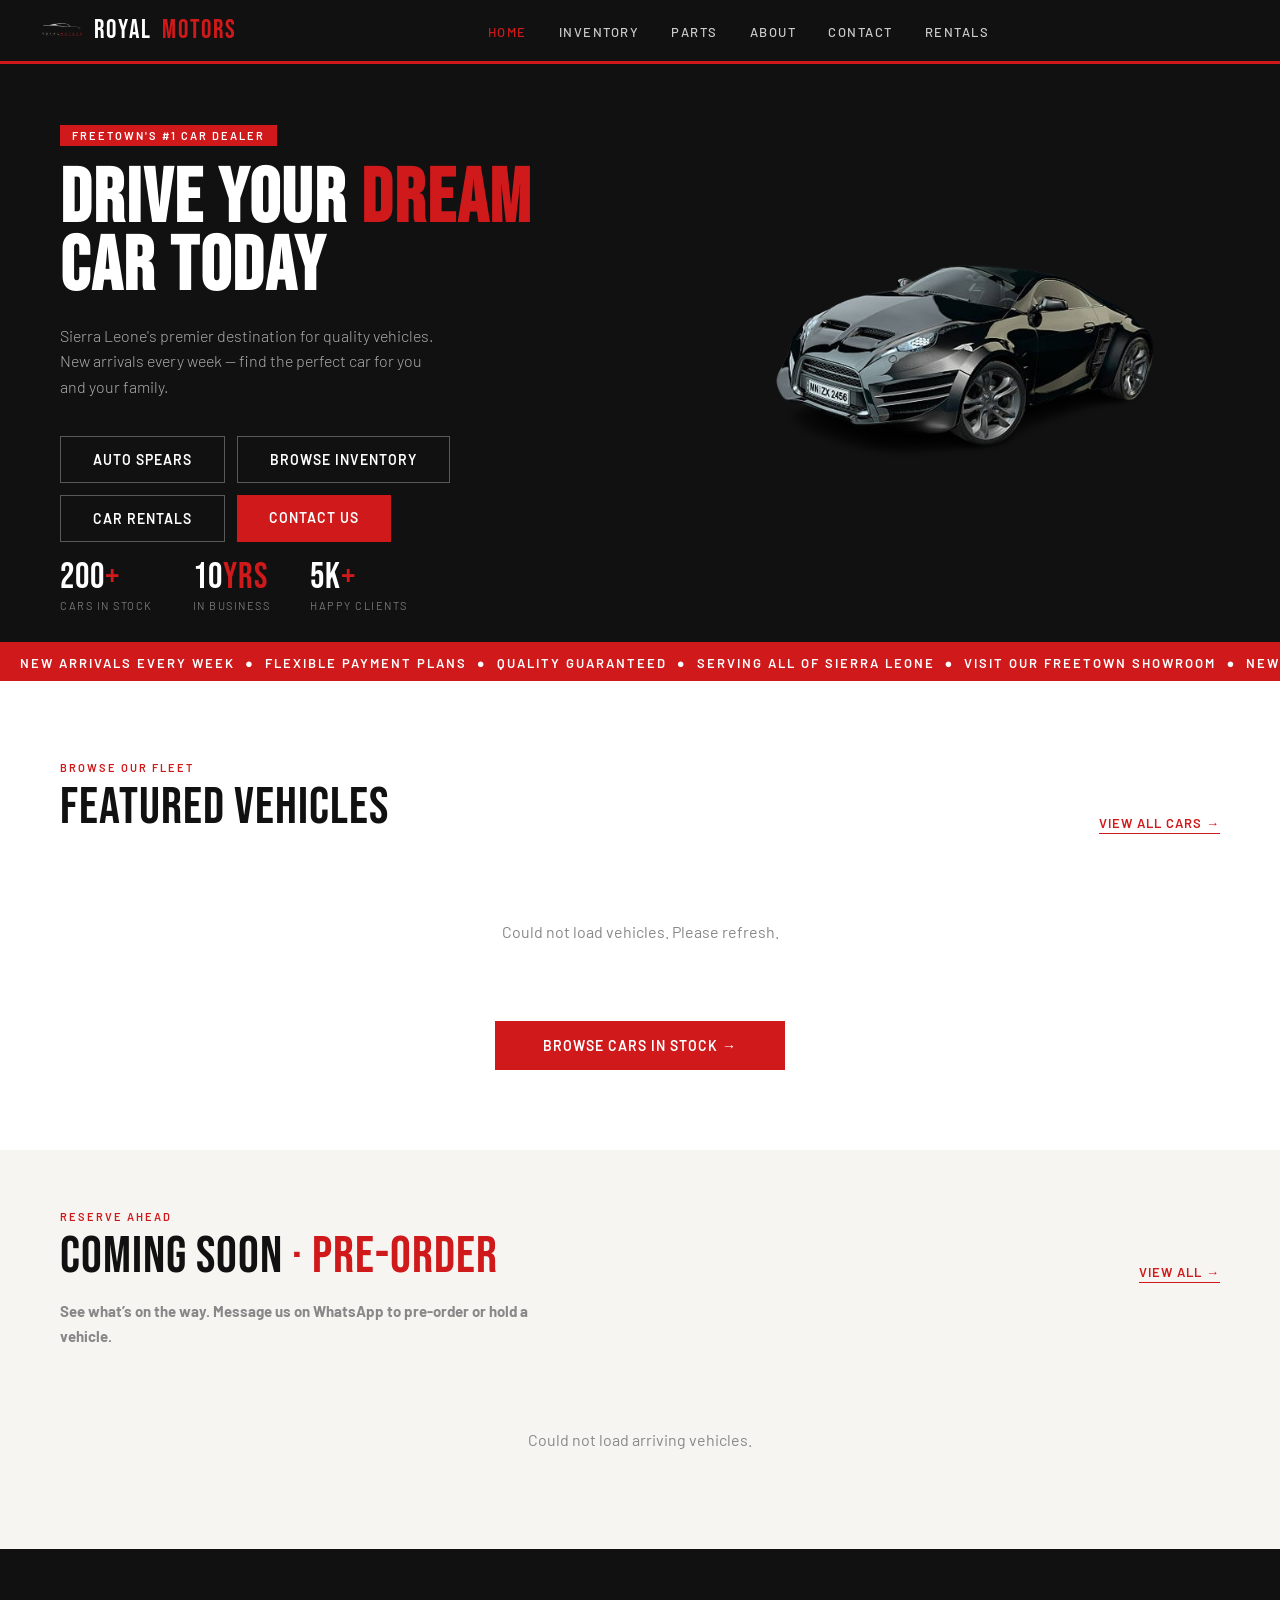
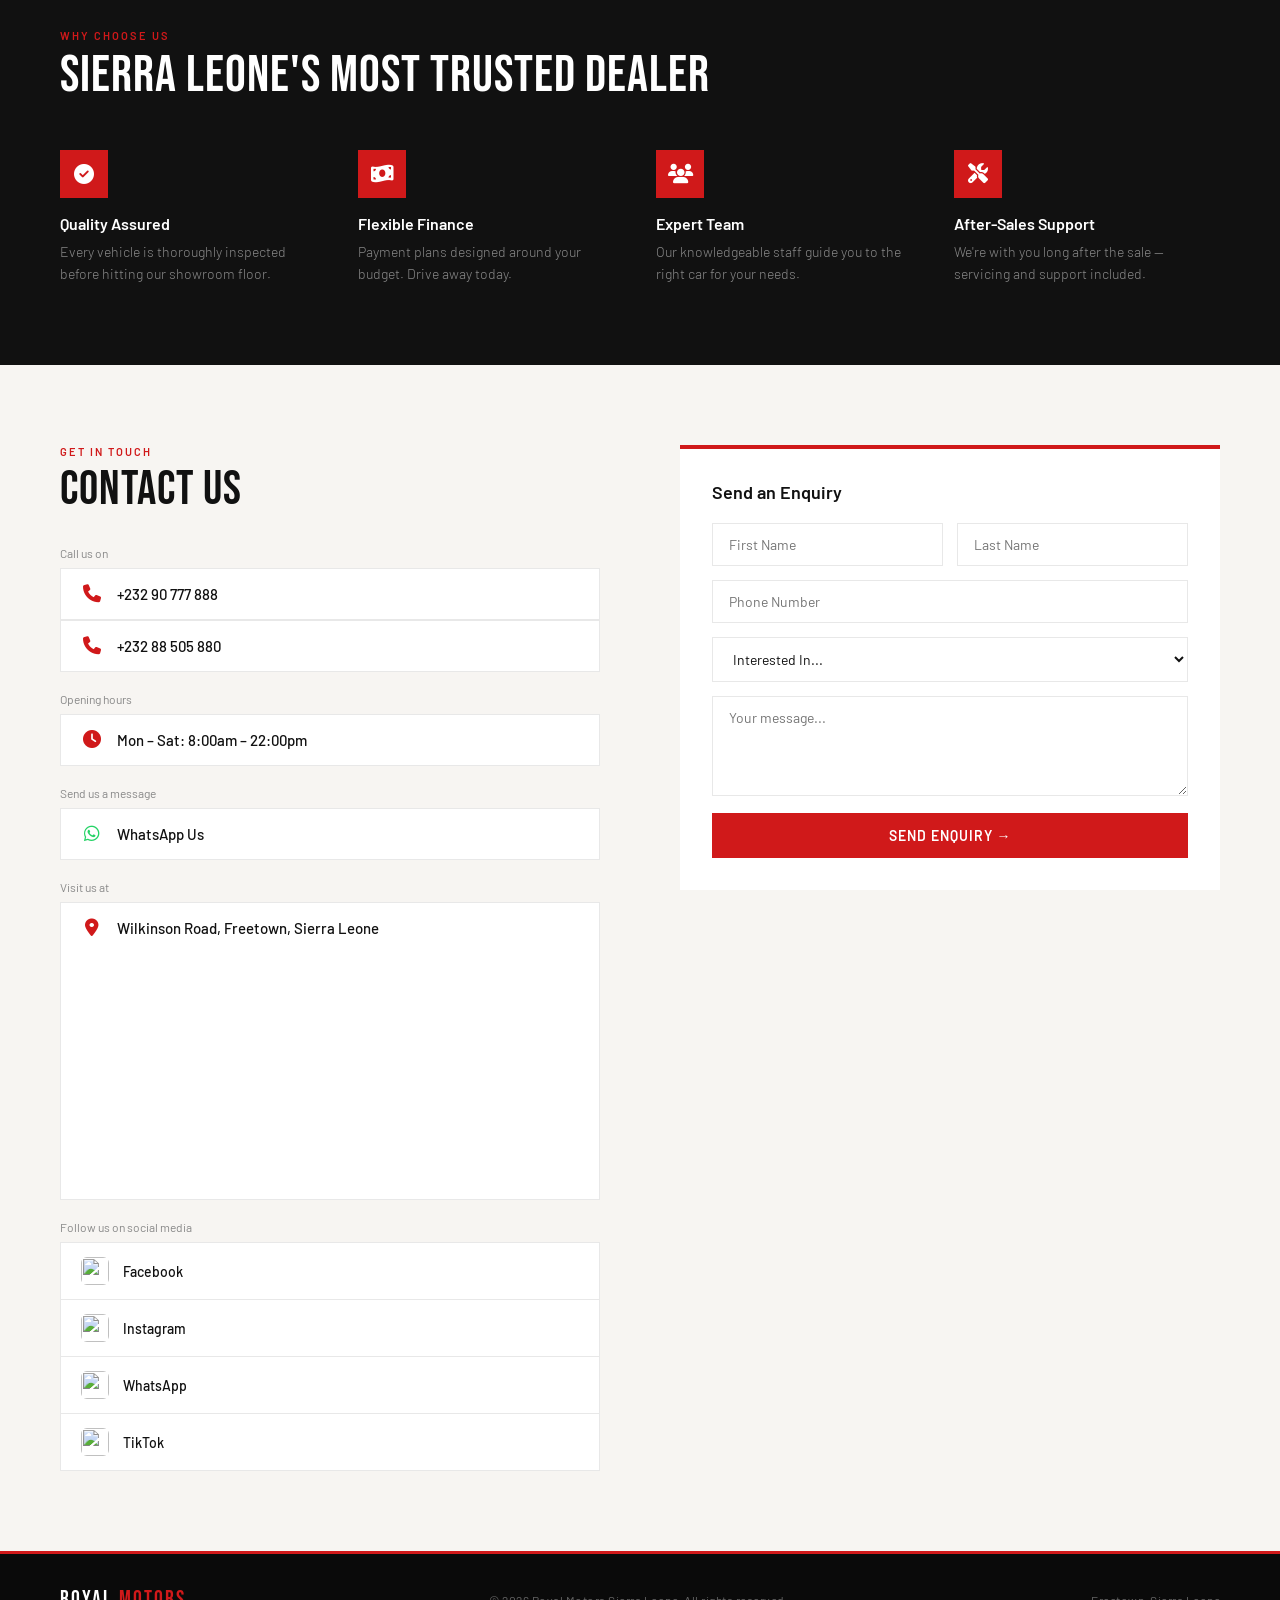
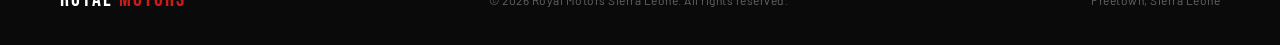
==== index.html @ 1f353759 "Add files via upload" ====
<!DOCTYPE html>
<html lang="en">
<head>
  <meta charset="UTF-8">
  <meta name="viewport" content="width=device-width, initial-scale=1.0">
  <title>Royal Motors Sierra Leone</title>
  <link rel="stylesheet" href="style.css?v=2">
  <link href="https://fonts.googleapis.com/css2?family=Bebas+Neue&family=Barlow:wght@300;400;500;600&display=swap" rel="stylesheet">
  <link rel="stylesheet" href="https://cdnjs.cloudflare.com/ajax/libs/font-awesome/6.5.0/css/all.min.css">
</head>
<body>

<!-- NAV -->
<nav>
  <a href="index.html" class="nav-logo-link">
    <div class="nav-logo">
      <img src="images/Logo-removebg-preview.png" alt="Royal Motors Logo" class="nav-logo-img">
      ROYAL <span>MOTORS</span>
    </div>
  </a>
  <ul class="nav-links">
    <li><a href="index.html" class="active">Home</a></li>
    <li><a href="inventory.html">Inventory</a></li>
    <li><a href="parts.html">Parts</a></li>
    <li><a href="about.html" >About</a></li>
    <li><a href="index.html#contact">Contact</a></li>
    <li><a href="rentals.html">Rentals</a></li>
  </ul>
  <div style="display:flex;align-items:center;gap:10px;">
    <a href="index.html" class="mobile-home-btn" title="Home">
      <i class="fa-solid fa-house"></i>
    </a>
    <div class="hamburger" onclick="toggleMenu()">
      <span></span><span></span><span></span>
    </div>
  </div>
</nav>

<!-- HERO -->
<section class="hero">
  <div class="hero-text">
    <div class="hero-badge">Freetown's #1 Car Dealer</div>
    <h1 class="hero-title">Drive Your <span>Dream</span> Car Today</h1>
    <p class="hero-sub">Sierra Leone's premier destination for quality vehicles. New arrivals every week — find the perfect car for you and your family.</p>
    <div class="hero-btns">
      <a href="parts.html" class="btn-outline">Auto Spears </a>
      <a href="inventory.html" class="btn-outline">Browse Inventory</a>
      <a href="rentals.html" class="btn-outline">Car Rentals</a>
      <a href="#contact" class="btn-primary">Contact Us</a>
    </div>
  </div>
  <div class="hero-visual">
    <img src="images/HEROPIC.png" alt="Car Brands" class="hero-brands-img">
  </div>
  <div class="hero-stats">
    <div class="stat">
      <div class="stat-num">200<span>+</span></div>
      <div class="stat-label">Cars in Stock</div>
    </div>
    <div class="stat">
      <div class="stat-num">10<span>yrs</span></div>
      <div class="stat-label">In Business</div>
    </div>
    <div class="stat">
      <div class="stat-num">5K<span>+</span></div>
      <div class="stat-label">Happy Clients</div>
    </div>
  </div>
</section>

<!-- TICKER -->
<div class="ticker">
  <div class="ticker-inner">
    &nbsp;&nbsp;&nbsp; NEW ARRIVALS EVERY WEEK &nbsp;●&nbsp; FLEXIBLE PAYMENT PLANS &nbsp;●&nbsp; QUALITY GUARANTEED &nbsp;●&nbsp; SERVING ALL OF SIERRA LEONE &nbsp;●&nbsp; VISIT OUR FREETOWN SHOWROOM &nbsp;●&nbsp;
    NEW ARRIVALS EVERY WEEK &nbsp;●&nbsp; FLEXIBLE PAYMENT PLANS &nbsp;●&nbsp; QUALITY GUARANTEED &nbsp;●&nbsp; SERVING ALL OF SIERRA LEONE &nbsp;●&nbsp; VISIT OUR FREETOWN SHOWROOM &nbsp;●&nbsp;
  </div>
</div>

<!-- FEATURED VEHICLES -->
<section class="section">
  <div class="section-header">
    <div>
      <div class="section-label">Browse Our Fleet</div>
      <div class="section-title">Featured Vehicles</div>
    </div>
    <a class="view-all" href="inventory.html">View All Cars →</a>
  </div>
  <div class="cars-grid index-cars-grid" id="featured-grid">
    <div style="grid-column:1/-1;text-align:center;padding:60px;color:var(--gray);">
      <i class="fa-solid fa-spinner" style="font-size:32px;color:var(--red);display:block;margin-bottom:12px;animation:spin 1s linear infinite;"></i>
      Loading featured vehicles...
    </div>
  </div>
  <div style="text-align:center;margin-top:40px;">
    <a href="inventory.html?availability=in-stock" class="btn-primary" style="text-decoration:none;padding:16px 48px;">Browse cars in stock →</a>
  </div>
</section>

<!--COMING SOON -->
<section class="section soon-section">
  <div class="section-header">
    <div>
      <div class="section-label">Reserve ahead</div>
      <div class="section-title">Coming Soon <span style="color:var(--red);">· Pre-order</span></div>
    </div>
    <a class="view-all" href="inventory.html?availability=coming-soon">View all →</a>
  </div>
  <p style="max-width:520px;color:var(--gray);font-size:15px;font-weight:300;line-height:1.7;margin:-32px 0 40px;"> <strong>See what’s on the way. Message us on WhatsApp to pre-order or hold a vehicle.</strong> </p>
  <div class="cars-grid index-cars-grid" id="coming-soon-grid">
    <div style="grid-column:1/-1;text-align:center;padding:40px;color:var(--gray);">
      <i class="fa-solid fa-spinner" style="font-size:28px;color:var(--red);display:block;margin-bottom:12px;animation:spin 1s linear infinite;"></i>
      Loading…
    </div>
  </div>
</section>

<!-- WHY US -->
<section class="why-section">
  <div class="section-label" style="color:var(--red);">Why Choose Us</div>
  <div class="section-title">Sierra Leone's Most Trusted Dealer</div>
  <div class="why-grid">
    <div class="why-card">
      <div class="why-icon"><i class="fa-solid fa-circle-check"></i></div>
      <div class="why-title">Quality Assured</div>
      <div class="why-text">Every vehicle is thoroughly inspected before hitting our showroom floor.</div>
    </div>
    <div class="why-card">
      <div class="why-icon"><i class="fa-solid fa-money-bill-wave"></i></div>
      <div class="why-title">Flexible Finance</div>
      <div class="why-text">Payment plans designed around your budget. Drive away today.</div>
    </div>
    <div class="why-card">
      <div class="why-icon"><i class="fa-solid fa-users"></i></div>
      <div class="why-title">Expert Team</div>
      <div class="why-text">Our knowledgeable staff guide you to the right car for your needs.</div>
    </div>
    <div class="why-card">
      <div class="why-icon"><i class="fa-solid fa-screwdriver-wrench"></i></div>
      <div class="why-title">After-Sales Support</div>
      <div class="why-text">We're with you long after the sale — servicing and support included.</div>
    </div>
  </div>
</section>

<!-- CONTACT -->
<section class="contact-section" id="contact">
  <div class="contact-info">
    <div class="section-label">Get In Touch</div>
    <div class="section-title contact-title">Contact Us</div>

    <p class="contact-group-label">Call us on</p>
    <a href="tel:+23290777888" class="contact-card">
      <i class="fa-solid fa-phone contact-card-icon"></i>
      <span>+232 90 777 888</span>
    </a>

        <a href="tel:+23288505880" class="contact-card">
      <i class="fa-solid fa-phone contact-card-icon"></i>
      <span>+232 88 505 880</span>
    </a>



    <p class="contact-group-label">Opening hours</p>
    <div class="contact-card">
      <i class="fa-solid fa-clock contact-card-icon"></i>
      <span>Mon – Sat: 8:00am – 22:00pm</span>
    </div>

    <p class="contact-group-label">Send us a message</p>
    <a href="https://wa.me/23290777888" target="_blank" class="contact-card">
      <i class="fa-brands fa-whatsapp contact-card-icon" style="color:#25D366;"></i>
      <span>WhatsApp Us</span>
    </a>

        <p class="contact-group-label">Visit us at</p>
    <div class="contact-card contact-card--map">
      <i class="fa-solid fa-location-dot contact-card-icon"></i>
      <span>Wilkinson Road, Freetown, Sierra Leone</span>
      <iframe class="contact-map-iframe" src="https://www.google.com/maps/embed?pb=!1m18!1m12!1m3!1d3946.1461215130803!2d-13.26849069040715!3d8.485169897231359!2m3!1f0!2f0!3f0!3m2!1i1024!2i768!4f13.1!3m3!1m2!1s0xf04c3e7a2999849%3A0x2638b428a4e7f5b7!2sRoyal%20motors!5e0!3m2!1sen!2ssl!4v1774705100555!5m2!1sen!2ssl" width="100%" height="220" style="border:0;" allowfullscreen="" loading="lazy" referrerpolicy="no-referrer-when-downgrade"></iframe>
    </div>


    <p class="contact-group-label">Follow us on social media</p>
    <div class="contact-social-card">
      <a href="#" class="social-row"><img src="https://cdn-icons-png.flaticon.com/512/733/733547.png" class="social-icon-img"><span>Facebook</span></a>
      <a href="https://www.instagram.com/royalmotors_sl?igsh=MTFvMXY3amh4ZDcxNA==" target="_blank" class="social-row"><img src="https://cdn-icons-png.flaticon.com/512/2111/2111463.png" class="social-icon-img"><span>Instagram</span></a>
      <a href="https://wa.me/23290777888" target="_blank" class="social-row"><img src="https://cdn-icons-png.flaticon.com/512/733/733585.png" class="social-icon-img"><span>WhatsApp</span></a>
      <a href="https://www.tiktok.com/@royalmotors_sl?_r=1&_t=ZS-954EL3dOnRt" target="_blank"  class="social-row"><img src="https://cdn-icons-png.flaticon.com/512/3046/3046121.png" class="social-icon-img"><span>TikTok</span></a>
    </div>
  </div>

  <div class="contact-form-wrap">
    <p class="form-title">Send an Enquiry</p>
    <div class="contact-form">
      <div class="form-row">
        <div class="form-field"><input type="text" placeholder="First Name"></div>
        <div class="form-field"><input type="text" placeholder="Last Name"></div>
      </div>
      <div class="form-field"><input type="tel" placeholder="Phone Number"></div>
      <div class="form-field">
        <select>
          <option value="">Interested In...</option>
          <option>New Car Purchase</option>
          <option>Pre-order / Coming Soon</option>
          <option>Car Rental</option>
          <option>Vehicle Parts</option>
          <option>Test Drive</option>
          <option>Other</option>
        </select>
      </div>
      <div class="form-field"><textarea placeholder="Your message..."></textarea></div>
      <button class="form-submit" onclick="sendToWhatsApp()">Send Enquiry →</button>
    </div>
  </div>
</section>

<!-- FOOTER -->
<footer>
  <div class="footer-logo">Royal <span>Motors</span></div>
  <div class="footer-text">© 2026 Royal Motors Sierra Leone. All rights reserved.</div>
  <div class="footer-location">Freetown, Sierra Leone</div>
</footer>


<!-- CAR DETAIL MODAL -->
<div id="carModal" class="modal-overlay" onclick="closeModal(event)">
  <div class="modal-box">
    <button class="modal-close" onclick="closeCarModal()">✕</button>
    <div class="modal-gallery">
      <button class="gallery-arrow gallery-prev" onclick="changePhoto(-1)">&#8249;</button>
      <img id="modal-main-img" src="" alt="Car" class="modal-main-photo">
      <button class="gallery-arrow gallery-next" onclick="changePhoto(1)">&#8250;</button>
    </div>
    <div class="modal-thumbnails" id="modal-thumbnails"></div>
    <div class="modal-content">
      <div class="modal-header">
        <div>
          <p id="modal-make" class="modal-make"></p>
          <h2 id="modal-model" class="modal-model"></h2>
        </div>
        <div class="modal-price-box">
          <p id="modal-price" class="modal-price"></p>
          <p class="modal-finance">Finance available</p>
        </div>
      </div>
      <div class="modal-specs-grid">
        <div class="modal-spec-item"><i class="fa-solid fa-calendar"></i><p id="modal-year"></p><span>Year</span></div>
        <div class="modal-spec-item"><i class="fa-solid fa-gauge"></i><p id="modal-mileage"></p><span>Mileage</span></div>
        <div class="modal-spec-item"><i class="fa-solid fa-gas-pump"></i><p id="modal-fuel"></p><span>Fuel</span></div>
        <div class="modal-spec-item"><i class="fa-solid fa-gears"></i><p id="modal-trans"></p><span>Transmission</span></div>
        <div class="modal-spec-item"><i class="fa-solid fa-palette"></i><p id="modal-color"></p><span>Color</span></div>
        <div class="modal-spec-item"><i class="fa-solid fa-car-side"></i><p id="modal-engine"></p><span>Engine</span></div>
        <div class="modal-spec-item"><i class="fa-solid fa-user-group"></i><p id="modal-seats"></p><span>Seats</span></div>
      </div>
      <p id="modal-description" class="modal-description"></p>
      <button class="modal-whatsapp" id="modal-wa-btn">
        <i class="fa-brands fa-whatsapp"></i> Enquire on WhatsApp
      </button>
    </div>
  </div>
</div>

<!-- JAVASCRIPT -->
<script>
const SCRIPT_URL = 'https://script.google.com/macros/s/AKfycbx6PdmM_RvqVVq0s2zYsSi6o3cKHXA8ggdvWbK5XQteNc4xblr6bxHiS_GnMhLK2bqfqQ/exec';  let currentPhotos = [];
  let currentPhotoIndex = 0;

  function escapeHtml(str) {
    return String(str ?? '')
      .replace(/&/g, '&amp;')
      .replace(/</g, '&lt;')
      .replace(/>/g, '&gt;')
      .replace(/"/g, '&quot;');
  }

  function transmissionLabel(trans) {
    const t = String(trans ?? '').trim();
    if (!t) return '';
    const lower = t.toLowerCase();
    if (lower === 'auto' || lower === 'automatic') return 'Automatic';
    if (lower === 'manual') return 'Manual';
    return t;
  }

  function looksLikeHttp(str) {
    return /^https?:\/\//i.test(String(str ?? '').trim());
  }

  function splitPhotoUrls(raw) {
    return String(raw ?? '')
      .split(/[,;\n\r]+/)
      .map(function(p) { return p.trim(); })
      .filter(function(p) { return p; });
  }

  function carTransmissionFromData(car) {
    const candidates = [car.Trans, car.Transmission, car.transmission];
    for (let i = 0; i < candidates.length; i++) {
      const c = candidates[i];
      if (c == null || String(c).trim() === '') continue;
      const s = String(c).trim();
      if (looksLikeHttp(s)) continue;
      return transmissionLabel(s);
    }
    return '';
  }

  function carBadgeFromData(car) {
    const b = car.Badge != null ? String(car.Badge).trim() : '';
    if (!b || looksLikeHttp(b)) return '';
    return b;
  }

  function cleanDescriptionText(text) {
    return String(text ?? '').replace(/https?:\/\/\S+/gi, '').replace(/\s{2,}/g, ' ').trim();
  }

  function carIsComingSoon(car) {
    return /coming/i.test(String(car.Status || 'In Stock').trim());
  }

  function carAvailPillHtml(car) {
    if (carIsComingSoon(car)) {
      return '<div class="car-avail car-avail--soon">Coming soon</div>';
    }
    return '<div class="car-avail car-avail--stock">In stock</div>';
  }

  /* --- LOAD FEATURED CARS (in stock only) --- */
  async function loadFeatured() {
    try {
      const res = await fetch(SCRIPT_URL);
      const cars = await res.json();
      const list = Array.isArray(cars) ? cars.filter(c => c.Make) : [];
      const inStock = list.filter(c => !carIsComingSoon(c));
      const featured = inStock.slice(0, 3);
      const grid = document.getElementById('featured-grid');
      grid.innerHTML = '';

      if (featured.length === 0) {
        grid.innerHTML = '<div style="grid-column:1/-1;text-align:center;padding:60px;color:var(--gray);">No vehicles in stock to feature yet. Check “Arriving soon” below or the full inventory.</div>';
        return;
      }

      featured.forEach(car => {
        const photosRaw = ((car.Photos != null && car.Photos !== '') ? car.Photos : (car.Photo || '')).toString().trim();
        const photos    = photosRaw ? splitPhotoUrls(photosRaw) : [];
        const mainPhoto = photos[0] || '';
        const badgeRaw  = carBadgeFromData(car);
        const badgeText = badgeRaw ? escapeHtml(badgeRaw) : '';

        const card = document.createElement('div');
        card.className = 'car-card';
        const year = escapeHtml(car.Year || '—');
        const mileage = escapeHtml(car.Mileage || '');
        const fuel = escapeHtml(car.Fuel || '');

        card.innerHTML = `
          <div class="car-img">
            ${badgeText ? `<div class="car-tag">${badgeText}</div>` : ''}
            ${carAvailPillHtml(car)}
            ${mainPhoto ? `<img src="${escapeHtml(mainPhoto)}" alt="${escapeHtml(`${car.Make || ''} ${car.Model || ''}`)}" class="car-photo">` : ''}
          </div>
          <div class="car-info">
            <div class="car-make">${escapeHtml(car.Make || '')}</div>
            <div class="car-model">${escapeHtml(car.Model || '')}</div>
            <div class="car-specs">
              <span class="car-spec"><strong>${year}</strong> Year</span>
              ${mileage ? `<span class="car-spec">${mileage}</span>` : ''}
              ${fuel ? `<span class="car-spec">${fuel}</span>` : ''}
            </div>
            <div class="car-bottom">
              <div class="car-price">${escapeHtml(car.Price || '—')}</div>
              <button type="button" class="car-btn enquire-btn">Enquire</button>
            </div>
          </div>`;

        card.addEventListener('click', function() {
          openCarModal(
            car.Make || '', car.Model || '', car.Price || '',
            photos,
            car.Year || '', car.Mileage || '', car.Fuel || '', carTransmissionFromData(car) || '',
            car.Color || '', car.Engine || '', car.Seats || '',
            car.Description || '', false
          );
        });

        card.querySelector('.enquire-btn').addEventListener('click', function(e) {
          e.stopPropagation();
          enquireCar(`${car.Make} ${car.Model}`, car.Price);
        });

        grid.appendChild(card);
      });

    } catch(err) {
      document.getElementById('featured-grid').innerHTML = '<div style="grid-column:1/-1;text-align:center;padding:40px;color:var(--gray);">Could not load vehicles. Please refresh.</div>';
    }
  }

  async function loadComingSoonSection() {
    const grid = document.getElementById('coming-soon-grid');
    if (!grid) return;
    try {
      const res = await fetch(SCRIPT_URL);
      const cars = await res.json();
      const list = Array.isArray(cars) ? cars.filter(c => c.Make && carIsComingSoon(c)) : [];
      grid.innerHTML = '';
      if (list.length === 0) {
        grid.innerHTML = '<div style="grid-column:1/-1;text-align:center;padding:48px;color:var(--gray);">No “coming soon” vehicles listed yet. Ask us on WhatsApp what’s arriving next.</div>';
        return;
      }
      list.slice(0, 6).forEach(car => {
        const photosRaw = ((car.Photos != null && car.Photos !== '') ? car.Photos : (car.Photo || '')).toString().trim();
        const photos = photosRaw ? splitPhotoUrls(photosRaw) : [];
        const mainPhoto = photos[0] || '';
        const badgeRaw = carBadgeFromData(car);
        const badgeText = badgeRaw ? escapeHtml(badgeRaw) : '';
        const year = escapeHtml(car.Year || '—');
        const mileage = escapeHtml(car.Mileage || '');
        const fuel = escapeHtml(car.Fuel || '');
        const card = document.createElement('div');
        card.className = 'car-card';
        card.innerHTML = `
          <div class="car-img">
            ${badgeText ? `<div class="car-tag">${badgeText}</div>` : ''}
            ${carAvailPillHtml(car)}
            ${mainPhoto ? `<img src="${escapeHtml(mainPhoto)}" alt="${escapeHtml(`${car.Make || ''} ${car.Model || ''}`)}" class="car-photo">` : ''}
          </div>
          <div class="car-info">
            <div class="car-make">${escapeHtml(car.Make || '')}</div>
            <div class="car-model">${escapeHtml(car.Model || '')}</div>
            <div class="car-specs">
              <span class="car-spec"><strong>${year}</strong> Year</span>
              ${mileage ? `<span class="car-spec">${mileage}</span>` : ''}
              ${fuel ? `<span class="car-spec">${fuel}</span>` : ''}
            </div>
            <div class="car-bottom">
              <div class="car-price">${escapeHtml(car.Price || '—')}</div>
              <button type="button" class="car-btn enquire-btn">Pre-order</button>
            </div>
          </div>`;
        card.addEventListener('click', function() {
          openCarModal(
            car.Make || '', car.Model || '', car.Price || '', photos,
            car.Year || '', car.Mileage || '', car.Fuel || '', carTransmissionFromData(car) || '',
            car.Color || '', car.Engine || '', car.Seats || '',
            car.Description || '', true
          );
        });
        card.querySelector('.enquire-btn').addEventListener('click', function(e) {
          e.stopPropagation();
          const t = `Hello Royal Motors!%0A%0AI want to *pre-order* the *${car.Make} ${car.Model}* (${car.Price}).%0A%0APlease confirm availability!`;
          window.open(`https://wa.me/23276784937?text=${t}`, '_blank');
        });
        grid.appendChild(card);
      });
    } catch (e) {
      grid.innerHTML = '<div style="grid-column:1/-1;text-align:center;padding:40px;color:var(--gray);">Could not load arriving vehicles.</div>';
    }
  }

  /* --- CONTACT FORM → WHATSAPP --- */
  function sendToWhatsApp() {
    const firstName = document.querySelector('input[placeholder="First Name"]').value;
    const lastName  = document.querySelector('input[placeholder="Last Name"]').value;
    const phone     = document.querySelector('input[placeholder="Phone Number"]').value;
    const interest  = document.querySelector('select').value;
    const message   = document.querySelector('textarea').value;
    if (!firstName || !phone) { alert('Please fill in your name and phone number!'); return; }
    const text = `Hello Royal Motors!%0A%0AName: ${firstName} ${lastName}%0APhone: ${phone}%0AInterested In: ${interest}%0AMessage: ${message}`;
    window.open(`https://wa.me/23276784937?text=${text}`, '_blank');
  }

  /* --- CAR ENQUIRE → WHATSAPP --- */
  function enquireCar(name, price) {
    const text = `Hello Royal Motors!%0A%0AI am interested in the *${name}* priced at *${price}*%0A%0APlease send me more information!`;
    window.open(`https://wa.me/23276784937?text=${text}`, '_blank');
  }

  /* --- MODAL --- */
  function openCarModal(make, model, price, photos, year, mileage, fuel, trans, color, engine, seats, description, isPreorder) {
    const preorder = !!isPreorder;
    document.getElementById('modal-make').textContent        = make;
    document.getElementById('modal-model').textContent       = model;
    document.getElementById('modal-price').textContent       = price;
    document.getElementById('modal-year').textContent        = year;
    document.getElementById('modal-mileage').textContent     = mileage;
    document.getElementById('modal-fuel').textContent        = fuel;
    document.getElementById('modal-trans').textContent       = trans || '—';
    document.getElementById('modal-color').textContent       = color;
    document.getElementById('modal-engine').textContent      = engine;
    document.getElementById('modal-seats').textContent       = seats;
    document.getElementById('modal-description').textContent = cleanDescriptionText(description);
    const fin = document.querySelector('#carModal .modal-finance');
    if (fin) fin.textContent = preorder ? 'Arriving soon · Pre-order' : 'Finance available';
    currentPhotos = Array.isArray(photos) ? photos.filter(p => p) : [photos];
    currentPhotoIndex = 0;
    updateMainPhoto();
    const thumbs = document.getElementById('modal-thumbnails');
    thumbs.innerHTML = '';
    if (currentPhotos.length > 1) {
      currentPhotos.forEach((src, i) => {
        const img = document.createElement('img');
        img.src = src;
        if (i === 0) img.classList.add('active');
        img.onclick = () => { currentPhotoIndex = i; updateMainPhoto(); };
        thumbs.appendChild(img);
      });
    }
    const waBtn = document.getElementById('modal-wa-btn');
    waBtn.innerHTML = preorder
      ? '<i class="fa-brands fa-whatsapp"></i> Pre-order on WhatsApp'
      : '<i class="fa-brands fa-whatsapp"></i> Enquire on WhatsApp';
    waBtn.onclick = function() {
      const text = preorder
        ? `Hello Royal Motors!%0A%0AI want to *pre-order* the *${make} ${model}* (${price}).%0A%0APlease confirm availability!`
        : `Hello Royal Motors!%0A%0AI am interested in the *${make} ${model}* priced at *${price}*%0A%0APlease send me more information!`;
      window.open(`https://wa.me/23276784937?text=${text}`, '_blank');
    };
    document.getElementById('carModal').classList.add('active');
    document.body.style.overflow = 'hidden';
  }

  function updateMainPhoto() {
    document.getElementById('modal-main-img').src = currentPhotos[currentPhotoIndex] || '';
    document.querySelectorAll('.modal-thumbnails img').forEach((img, i) => img.classList.toggle('active', i === currentPhotoIndex));
  }

  function changePhoto(dir) {
    currentPhotoIndex = (currentPhotoIndex + dir + currentPhotos.length) % currentPhotos.length;
    updateMainPhoto();
  }

  function closeCarModal() {
    document.getElementById('carModal').classList.remove('active');
    document.body.style.overflow = 'auto';
  }

  function closeModal(e) {
    if (e.target === document.getElementById('carModal')) closeCarModal();
  }

  function toggleMenu() {
    document.querySelector('.nav-links').classList.toggle('open');
  }

  /* --- INIT --- */
  loadFeatured();
  loadComingSoonSection();
</script>

</body>
</html>
---- style.css ----
/* ============================================
   ROYAL MOTORS SIERRA LEONE — style.css
   ============================================ */

*, *::before, *::after { box-sizing: border-box; margin: 0; padding: 0; }

:root {
  --red: #D0191A;
  --red-dark: #A01215;
  --black: #111111;
  --white: #FFFFFF;
  --off-white: #F7F5F2;
  --gray: #888;
  --light-gray: #E8E8E8;
  --font-display: 'Bebas Neue', sans-serif;
  --font-body: 'Barlow', sans-serif;
}

html {
  -webkit-text-size-adjust: 100%;
  text-size-adjust: 100%;
  overflow-x: hidden;
}
body { font-family: var(--font-body); background: var(--white); color: var(--black); overflow-x: hidden; min-width: 0; }
img, video, canvas, svg { max-width: 100%; height: auto; }

/* ===================== NAV ===================== */
nav {
  position: sticky; top: 0; z-index: 100;
  background: var(--black);
  display: flex; align-items: center; justify-content: space-between;
  padding: 0 40px; min-height: 64px;
  border-bottom: 3px solid var(--red);
  isolation: isolate;
}
.nav-logo-link { text-decoration: none; min-width: 0; flex-shrink: 1; }
.nav-logo { font-family: var(--font-display); font-size: 26px; letter-spacing: 2px; color: var(--white); display: flex; align-items: center; gap: 10px; min-width: 0; }
.nav-logo span { color: var(--red); }
.nav-logo-img { height: auto; max-height: 44px; width: auto; display: block; flex-shrink: 0; object-fit: contain; }
.nav-links { display: flex; gap: 32px; list-style: none; }
.nav-links a { color: #ccc; text-decoration: none; font-size: 13px; font-weight: 500; letter-spacing: 1.5px; text-transform: uppercase; transition: color .2s; }
.nav-links a:hover { color: var(--red); }
.nav-links a.active { color: var(--red); }
.nav-cta { background: var(--red); color: var(--white); border: none; padding: 10px 22px; font-family: var(--font-body); font-size: 13px; font-weight: 600; letter-spacing: 1px; text-transform: uppercase; cursor: pointer; transition: background .2s; }
.nav-cta:hover { background: var(--red-dark); }
.hamburger { display: none; flex-direction: column; gap: 5px; cursor: pointer; align-items: center; justify-content: center; min-width: 44px; min-height: 44px; }
.hamburger span { width: 25px; height: 2px; background: var(--white); display: block; transition: all .3s; }
.mobile-home-btn { display: none; color: var(--white); font-size: 18px; text-decoration: none; transition: color .2s; align-items: center; justify-content: center; }

/* ===================== HERO ===================== */
.hero { background: var(--black); min-height: 520px; display: grid; grid-template-columns: 1fr 1fr; align-items: center; position: relative; overflow: hidden; min-width: 0; }
.hero-text { padding: 60px 40px 100px 60px; }
.hero-badge { display: inline-block; background: var(--red); color: var(--white); font-size: 11px; font-weight: 600; letter-spacing: 2px; text-transform: uppercase; padding: 4px 12px; margin-bottom: 20px; }
.hero-title { font-family: var(--font-display); font-size: 76px; line-height: 0.9; color: var(--white); letter-spacing: 2px; margin-bottom: 20px; }
.hero-title span { color: var(--red); }
.hero-sub { color: #aaa; font-size: 16px; font-weight: 300; line-height: 1.6; max-width: 380px; margin-bottom: 36px; }
.hero-btns { display: flex; gap: 12px; flex-wrap: wrap; }
.btn-primary { background: var(--red); color: var(--white); border: none; padding: 14px 32px; font-family: var(--font-body); font-size: 14px; font-weight: 600; letter-spacing: 1px; text-transform: uppercase; cursor: pointer; transition: background .2s; display: inline-block; text-decoration: none; }
.btn-primary:hover { background: var(--red-dark); }
.btn-outline { background: transparent; color: var(--white); border: 1.5px solid rgba(255,255,255,0.3); padding: 14px 32px; font-family: var(--font-body); font-size: 14px; font-weight: 600; letter-spacing: 1px; text-transform: uppercase; cursor: pointer; transition: all .2s; display: inline-block; text-decoration: none; }
.btn-outline:hover { border-color: var(--red); color: var(--red); }
.hero-visual { display: flex; align-items: center; justify-content: center; padding: 40px; }
.hero-brands-img { width: 100%; max-width: 480px; }
.hero-stats { position: absolute; bottom: 30px; left: 60px; display: flex; gap: 40px; flex-wrap: wrap; max-width: calc(100% - 120px); }
.stat-num { font-family: var(--font-display); font-size: 36px; color: var(--white); letter-spacing: 1px; }
.stat-num span { color: var(--red); }
.stat-label { font-size: 11px; color: #777; letter-spacing: 1.5px; text-transform: uppercase; }

/* ===================== TICKER ===================== */
.ticker { background: var(--red); color: var(--white); padding: 10px 0; overflow: hidden; white-space: nowrap; }
.ticker-inner { display: inline-block; animation: ticker 20s linear infinite; font-size: 13px; font-weight: 600; letter-spacing: 2px; text-transform: uppercase; }
@keyframes ticker { 0% { transform: translateX(0); } 100% { transform: translateX(-50%); } }
@keyframes spin { to { transform: rotate(360deg); } }

/* ===================== SECTIONS ===================== */
.section { padding: 80px 60px; }
.section-header { display: flex; align-items: flex-end; justify-content: space-between; margin-bottom: 48px; }
.section-label { font-size: 11px; font-weight: 600; letter-spacing: 2px; text-transform: uppercase; color: var(--red); margin-bottom: 8px; }
.section-title { font-family: var(--font-display); font-size: 52px; line-height: 1; letter-spacing: 1px; }
.view-all { font-size: 13px; font-weight: 600; letter-spacing: 1px; text-transform: uppercase; color: var(--red); text-decoration: none; border-bottom: 1.5px solid var(--red); padding-bottom: 2px; }

/* ===================== CAR CARDS ===================== */
.cars-grid { display: grid; grid-template-columns: repeat(3, 1fr); gap: 24px; min-width: 0; }
.car-card { background: var(--off-white); overflow: hidden; transition: transform .2s, box-shadow .2s; cursor: pointer; }
.car-card:hover { transform: translateY(-4px); box-shadow: 0 16px 40px rgba(0,0,0,0.12); }
.car-img { height: 200px; display: flex; align-items: center; justify-content: center; position: relative; overflow: hidden; background: var(--light-gray); }
.car-photo { width: 100%; height: 100%; object-fit: cover; display: block; }
.car-tag { position: absolute; top: 12px; left: 12px; background: var(--red); color: var(--white); font-size: 10px; font-weight: 600; letter-spacing: 1.5px; text-transform: uppercase; padding: 3px 8px; z-index: 1; }
.car-avail { position: absolute; bottom: 10px; right: 10px; font-size: 9px; font-weight: 700; letter-spacing: 1.2px; text-transform: uppercase; padding: 4px 9px; z-index: 1; }
.car-avail--stock { background: rgba(20, 126, 6, 0.95); color: var(--whiteS); border: 1px solid var(--light-gray); }
.car-avail--soon { background: var(--red); color: var(--white); border: 1px solid rgba(255,255,255,0.2); }
.car-info { padding: 20px; }
.car-make { font-size: 11px; color: var(--gray); letter-spacing: 1px; text-transform: uppercase; margin-bottom: 4px; }
.car-model { font-size: 18px; font-weight: 600; margin-bottom: 12px; }
.car-specs { display: flex; gap: 12px; margin-bottom: 16px; flex-wrap: wrap; align-items: center; }
.car-spec { font-size: 12px; color: var(--gray); }
.car-spec strong { color: var(--black); font-weight: 500; }
.car-bottom { display: flex; align-items: center; justify-content: space-between; border-top: 1px solid var(--light-gray); padding-top: 14px; }
.car-price { font-family: var(--font-display); font-size: 26px; letter-spacing: 1px; color: var(--red); }
.car-btn { background: var(--black); color: var(--white); border: none; padding: 8px 16px; font-size: 11px; font-weight: 600; letter-spacing: 1px; text-transform: uppercase; cursor: pointer; transition: background .2s; }
.car-btn:hover { background: var(--red); }

/* ===================== WHY US ===================== */
.why-section { background: var(--black); padding: 80px 60px; }
.why-grid { display: grid; grid-template-columns: repeat(4, 1fr); gap: 32px; margin-top: 48px; }
.why-card { text-align: left; }
.why-icon { width: 48px; height: 48px; background: var(--red); display: flex; align-items: center; justify-content: center; margin-bottom: 16px; font-size: 20px; color: var(--white); }
.why-title { font-size: 16px; font-weight: 600; color: var(--white); margin-bottom: 8px; }
.why-text { font-size: 14px; color: #888; line-height: 1.6; font-weight: 300; }

/* ===================== CONTACT ===================== */
.contact-section { background: var(--off-white); padding: 80px 60px; display: grid; grid-template-columns: 1fr 1fr; gap: 80px; align-items: start; min-width: 0; }
.contact-group-label { font-size: 12px; color: var(--gray); font-weight: 400; margin-bottom: 8px; margin-top: 20px; }
.contact-group-label:first-of-type { margin-top: 0; }
.contact-card { display: flex; align-items: center; gap: 14px; flex-wrap: wrap; min-width: 0; background: var(--white); padding: 16px 20px; margin-bottom: 0; text-decoration: none; color: var(--black); font-size: 15px; font-weight: 500; transition: background .2s; border: 1px solid var(--light-gray); }
.contact-card:has(iframe),
.contact-card--map { align-items: flex-start; }
.contact-card iframe.contact-map-iframe,
.contact-card iframe {
  flex: 1 1 100%;
  width: 100% !important;
  max-width: 100%;
  height: 220px;
  border: 0;
  margin-top: 12px;
  display: block;
  border-radius: 4px;
}
.contact-title {
  font-size: 48px;
  font-family: var(--font-display);
  letter-spacing: 1px;
  margin-bottom: 32px;
}
.why-section .section-title { color: #fff; }
.soon-section {
  background: var(--off-white);
  padding-top: 60px;
  padding-bottom: 60px;
}
.contact-card:hover { background: #f0f0f0; }
.contact-card-icon { font-size: 18px; color: var(--red); width: 22px; text-align: center; flex-shrink: 0; }
.contact-social-card { background: var(--white); border: 1px solid var(--light-gray); overflow: hidden; }
.social-row { display: flex; align-items: center; gap: 14px; padding: 14px 20px; text-decoration: none; color: var(--black); font-size: 14px; font-weight: 500; border-bottom: 1px solid var(--light-gray); transition: background .2s; }
.social-row:last-child { border-bottom: none; }
.social-row:hover { background: #f0f0f0; }
.social-icon-img { width: 28px; height: 28px; object-fit: contain; border-radius: 6px; flex-shrink: 0; }
.contact-form-wrap { background: var(--white); padding: 32px; border-top: 4px solid var(--red); }
.form-title { font-size: 18px; font-weight: 600; margin-bottom: 20px; }
.contact-form { display: flex; flex-direction: column; gap: 14px; }
.form-row { display: grid; grid-template-columns: 1fr 1fr; gap: 14px; }
.form-field input, .form-field select, .form-field textarea { width: 100%; padding: 12px 16px; background: var(--white); border: 1px solid var(--light-gray); font-family: var(--font-body); font-size: 14px; color: var(--black); outline: none; transition: border-color .2s; }
.form-field input:focus, .form-field select:focus, .form-field textarea:focus { border-color: var(--red); }
.form-field textarea { resize: vertical; min-height: 100px; }
.form-submit { background: var(--red); color: var(--white); border: none; padding: 14px; font-family: var(--font-body); font-size: 14px; font-weight: 600; letter-spacing: 1px; text-transform: uppercase; cursor: pointer; transition: background .2s; }
.form-submit:hover { background: var(--red-dark); }

/* ===================== FOOTER ===================== */
footer { background: #0a0a0a; color: #666; padding: 32px 60px; display: flex; align-items: center; justify-content: space-between; border-top: 3px solid var(--red); }
.footer-logo { font-family: var(--font-display); font-size: 22px; color: var(--white); letter-spacing: 2px; }
.footer-logo span { color: var(--red); }
.footer-text, .footer-location { font-size: 12px; letter-spacing: 0.5px; }

/* ===================== WHATSAPP ===================== */
.wa-btn { position: fixed; bottom: 24px; right: 24px; z-index: 999; background: #25D366; width: 52px; height: 52px; border-radius: 50%; display: flex; align-items: center; justify-content: center; box-shadow: 0 2px 8px rgba(0,0,0,0.2); cursor: pointer; transition: transform .2s; text-decoration: none; }
.wa-btn:hover { transform: scale(1.1); }

/* ===================== CAR MODAL ===================== */
.modal-overlay { display: none; position: fixed; top: 0; left: 0; width: 100%; height: 100%; background: rgba(0,0,0,0.85); z-index: 9999; align-items: center; justify-content: center; padding: 12px; padding-bottom: max(12px, env(safe-area-inset-bottom, 0px)); }
.modal-overlay.active { display: flex; }
.modal-box { background: var(--white); width: 100%; max-width: 860px; max-height: min(90vh, 100dvh); overflow-y: auto; position: relative; -webkit-overflow-scrolling: touch; }
.modal-close { position: absolute; top: 14px; right: 14px; background: var(--red); color: var(--white); border: none; width: 32px; height: 32px; font-size: 16px; cursor: pointer; z-index: 10; font-weight: 600; }
.modal-gallery { position: relative; background: #000; }
.modal-main-photo { width: 100%; height: 320px; object-fit: cover; display: block; }
.gallery-arrow { position: absolute; top: 50%; transform: translateY(-50%); background: rgba(0,0,0,0.6); color: #fff; border: none; width: 40px; height: 40px; font-size: 28px; cursor: pointer; z-index: 10; display: flex; align-items: center; justify-content: center; transition: background .2s; }
.gallery-arrow:hover { background: var(--red); }
.gallery-prev { left: 10px; }
.gallery-next { right: 10px; }
.modal-thumbnails { display: flex; gap: 6px; padding: 8px; background: #000; overflow-x: auto; }
.modal-thumbnails img { width: 72px; height: 52px; object-fit: cover; cursor: pointer; opacity: 0.6; transition: opacity .2s; flex-shrink: 0; border: 2px solid transparent; }
.modal-thumbnails img:hover { opacity: 1; }
.modal-thumbnails img.active { opacity: 1; border-color: var(--red); }
.modal-content { padding: 28px; }
.modal-header { display: flex; justify-content: space-between; align-items: flex-start; margin-bottom: 24px; flex-wrap: wrap; gap: 16px; }
.modal-make { font-size: 11px; color: var(--gray); letter-spacing: 1.5px; text-transform: uppercase; margin-bottom: 4px; }
.modal-model { font-family: var(--font-display); font-size: 36px; letter-spacing: 1px; line-height: 1; }
.modal-price-box { text-align: right; }
.modal-price { font-family: var(--font-display); font-size: 32px; color: var(--red); letter-spacing: 1px; }
.modal-finance { font-size: 12px; color: var(--gray); margin-top: 2px; }
.modal-specs-grid { display: grid; grid-template-columns: repeat(3, 1fr); gap: 16px; margin-bottom: 24px; background: var(--off-white); padding: 20px; }
.modal-spec-item { text-align: center; }
.modal-spec-item i { font-size: 20px; color: var(--red); margin-bottom: 6px; display: block; }
.modal-spec-item p { font-size: 14px; font-weight: 600; margin-bottom: 2px; }
.modal-spec-item span { font-size: 11px; color: var(--gray); text-transform: uppercase; letter-spacing: 1px; }
.modal-description { font-size: 14px; color: var(--gray); line-height: 1.8; margin-bottom: 24px; }
.modal-whatsapp { background: var(--black); color: var(--white); border: none; padding: 14px 32px; font-family: var(--font-body); font-size: 15px; font-weight: 600; cursor: pointer; width: 100%; transition: background .2s; }
.modal-whatsapp:hover { background: var(--red); }
.modal-whatsapp i { margin-right: 8px; }

/* ===================== RESPONSIVE ===================== */
@media (max-width: 900px) {
  .hero { grid-template-columns: 1fr; min-height: 0; }
  .hero-visual { display: none; }
  .hero-stats { position: relative; bottom: auto; left: auto; padding: 0 40px 40px; max-width: none; }
  .section-header { flex-wrap: wrap; gap: 16px; align-items: flex-end; }
  /* index.html: two cars per row (same idea as inventory on tablet/phone) */
  .index-cars-grid {
    display: grid;
    grid-template-columns: repeat(2, minmax(0, 1fr));
    gap: 10px;
  }
  .why-grid { grid-template-columns: 1fr 1fr; }
  .contact-section { grid-template-columns: 1fr; gap: 40px; }
}
@media (max-width: 600px) {
  nav { padding: 0 12px; min-height: 56px; flex-wrap: nowrap; }
  .nav-logo { font-size: 16px; letter-spacing: 1px; gap: 8px; max-width: calc(100vw - 120px); }
  .nav-logo-img { max-height: 32px; }
  .hero { min-height: unset; }
  .nav-links {
    display: none;
    position: absolute;
    top: 100%;
    left: 0;
    width: 100%;
    background: var(--black);
    flex-direction: column;
    padding: 16px;
    gap: 16px;
    border-top: 2px solid var(--red);
    box-shadow: 0 12px 24px rgba(0,0,0,0.35);
    z-index: 200;
  }
  .nav-links.open { display: flex; }
  .nav-cta { display: none; }
  .hamburger { display: flex; }
  .mobile-home-btn { display: flex; min-width: 44px; min-height: 44px; align-items: center; justify-content: center; }
  .hero-text { padding: 28px 16px 12px; }
  .hero-title { font-size: clamp(28px, 9vw, 40px); line-height: 0.95; }
  .hero-sub { font-size: 13px; max-width: none; }
  .hero-btns { gap: 8px; }
  .btn-primary, .btn-outline { padding: 12px 18px; font-size: 11px; letter-spacing: 0.8px; }
  .hero-stats {
    padding: 0 16px 24px;
    gap: 12px 20px;
    justify-content: center;
    text-align: center;
  }
  .stat { flex: 1 1 28%; min-width: 72px; }
  .stat-num { font-size: 22px; }
  .ticker-inner { font-size: 11px; letter-spacing: 1px; }
  .section { padding: 36px 16px; }
  .section-header { flex-direction: column; align-items: flex-start; gap: 12px; margin-bottom: 28px; }
  .section-title { font-size: clamp(28px, 8vw, 36px); }
  .contact-title { font-size: clamp(28px, 8vw, 36px); margin-bottom: 20px; }
  .soon-section { padding-top: 36px; padding-bottom: 36px; }
  /* index.html featured + coming soon: two cards per row (match inventory mobile) */
  .index-cars-grid {
    display: grid;
    grid-template-columns: repeat(2, minmax(0, 1fr));
    gap: 10px;
  }
  .index-cars-grid .car-img { height: 130px; }
  .index-cars-grid .car-info { padding: 10px; }
  .index-cars-grid .car-make { font-size: 10px; }
  .index-cars-grid .car-model { font-size: 13px; font-weight: 600; margin-bottom: 6px; }
  .index-cars-grid .car-specs { gap: 6px; margin-bottom: 8px; flex-wrap: wrap; }
  .index-cars-grid .car-spec { font-size: 10px; }
  .index-cars-grid .car-price { font-size: 18px; }
  .index-cars-grid .car-btn { padding: 6px 10px; font-size: 10px; }
  .index-cars-grid .car-bottom { padding-top: 8px; }
  .index-cars-grid .car-tag { font-size: 9px; padding: 2px 6px; }
  .index-cars-grid .car-avail { font-size: 8px; padding: 3px 6px; }
  .why-grid { grid-template-columns: 1fr; gap: 16px; }
  .why-section { padding: 36px 16px; }
  .contact-section { padding: 36px 16px; gap: 28px; grid-template-columns: 1fr; }
  .contact-card { padding: 14px 16px; font-size: 14px; }
  .contact-card iframe { height: 200px; }
  .contact-form-wrap { padding: 20px 16px; }
  .form-row { grid-template-columns: 1fr; }
  .social-row { padding: 12px 16px; font-size: 13px; }
  footer { flex-direction: column; gap: 10px; text-align: center; padding: 20px 16px; }
  .modal-specs-grid { grid-template-columns: repeat(2, 1fr); gap: 10px; padding: 14px; }
  .modal-model { font-size: 22px; }
  .modal-price { font-size: 26px; }
  .modal-header { flex-direction: column; align-items: flex-start; }
  .modal-price-box { text-align: left; width: 100%; }
  .modal-main-photo { height: 200px; }
  .modal-content { padding: 16px; }
  .modal-thumbnails img { width: 56px; height: 42px; }
  .gallery-arrow { width: 32px; height: 32px; font-size: 22px; }
  .wa-btn { bottom: max(16px, env(safe-area-inset-bottom, 16px)); right: max(16px, env(safe-area-inset-right, 16px)); }
}
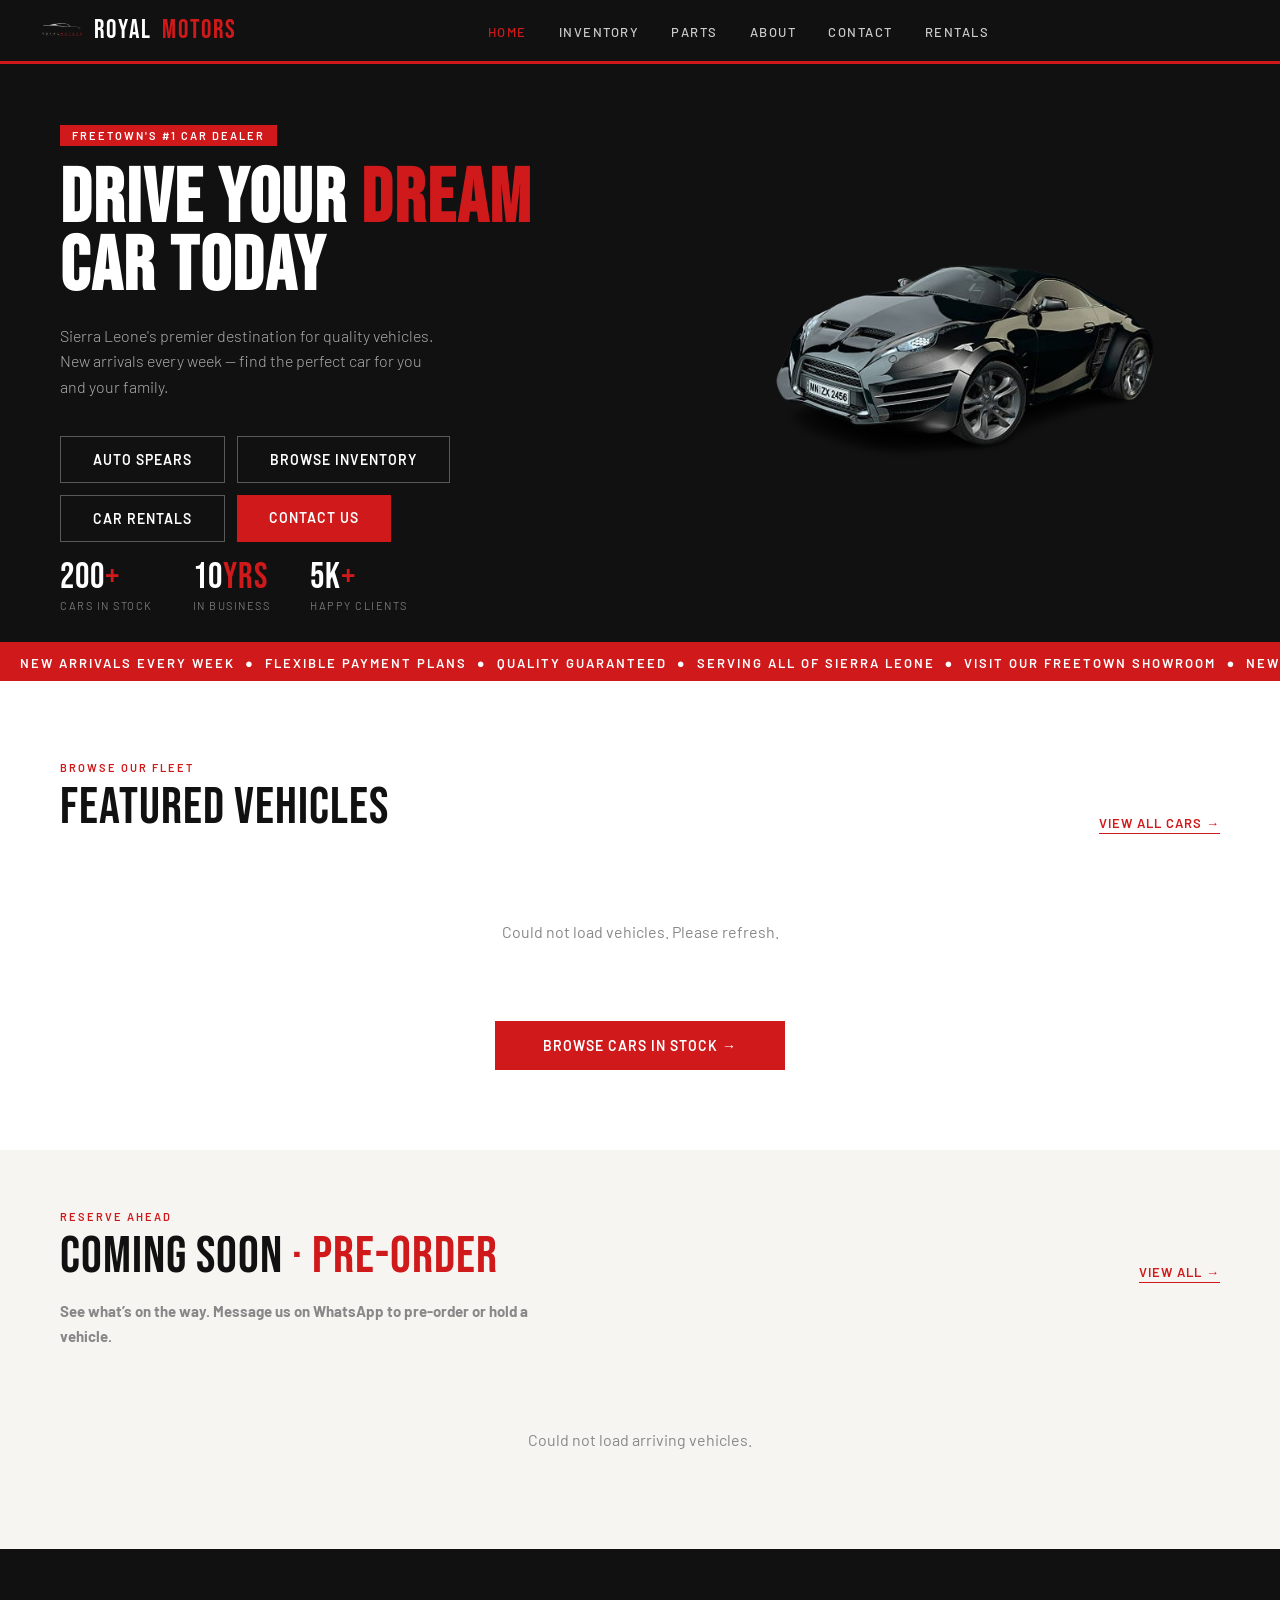
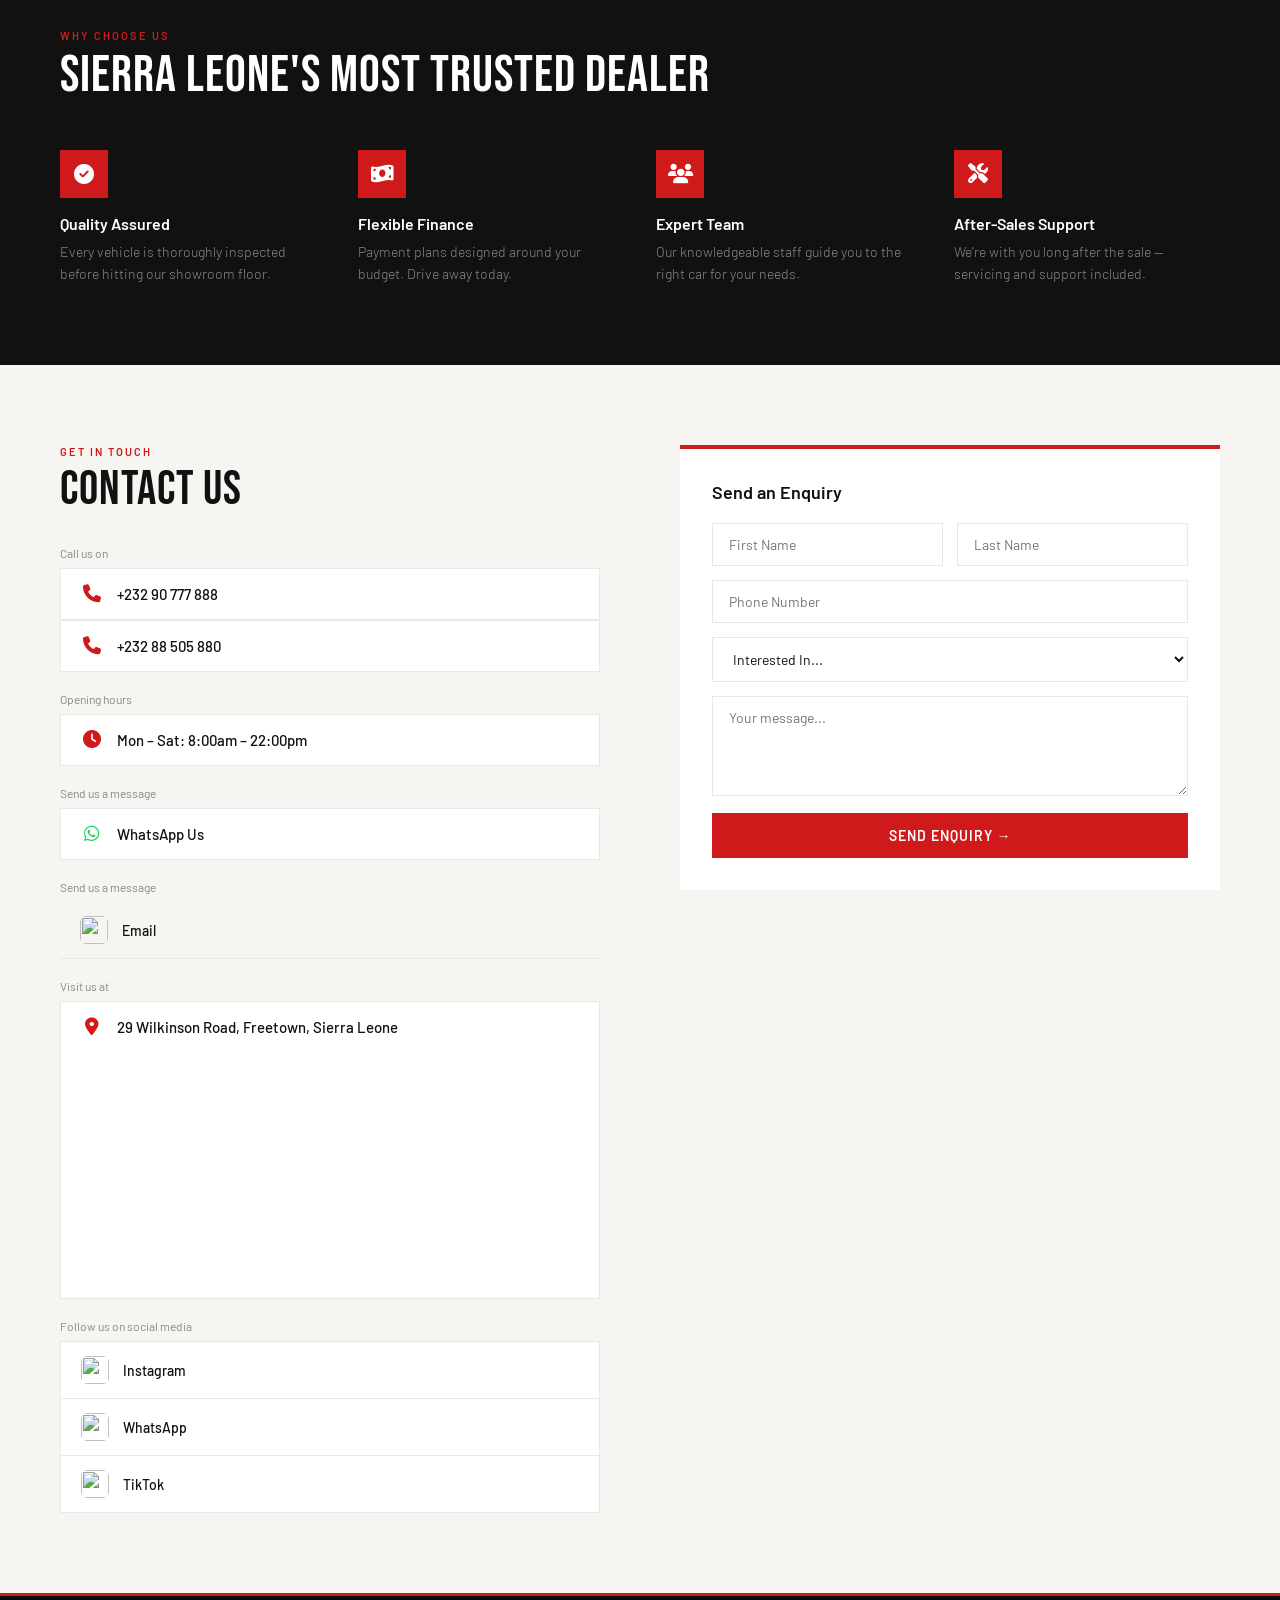
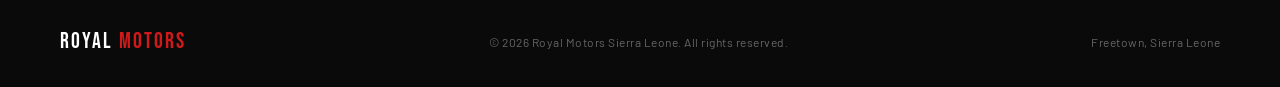
==== commit 5197d235: "Add files via upload" ====
--- a/index.html
+++ b/index.html
@@ -5,7 +5,7 @@
   <meta charset="UTF-8">
   <meta name="viewport" content="width=device-width, initial-scale=1.0">
   <title>Royal Motors Sierra Leone</title>
-  <link rel="stylesheet" href="style.css?v=2">
+  <link rel="stylesheet" href="style.css?v=3">
   <link href="https://fonts.googleapis.com/css2?family=Bebas+Neue&family=Barlow:wght@300;400;500;600&display=swap" rel="stylesheet">
   <link rel="stylesheet" href="https://cdnjs.cloudflare.com/ajax/libs/font-awesome/6.5.0/css/all.min.css">
 </head>
@@ -174,17 +174,21 @@
       <span>WhatsApp Us</span>
     </a>
 
+        <p class="contact-group-label">Send us a message</p>
+      <a href="mailto:royalmotorssl@gmail.com" class="social-row"><img src="https://cdn-icons-png.flaticon.com/512/732/732200.png" class="social-icon-img"><span>Email</span></a>
+    </a>
+
+
         <p class="contact-group-label">Visit us at</p>
     <div class="contact-card contact-card--map">
       <i class="fa-solid fa-location-dot contact-card-icon"></i>
-      <span>Wilkinson Road, Freetown, Sierra Leone</span>
+      <span>29 Wilkinson Road, Freetown, Sierra Leone</span>
       <iframe class="contact-map-iframe" src="https://www.google.com/maps/embed?pb=!1m18!1m12!1m3!1d3946.1461215130803!2d-13.26849069040715!3d8.485169897231359!2m3!1f0!2f0!3f0!3m2!1i1024!2i768!4f13.1!3m3!1m2!1s0xf04c3e7a2999849%3A0x2638b428a4e7f5b7!2sRoyal%20motors!5e0!3m2!1sen!2ssl!4v1774705100555!5m2!1sen!2ssl" width="100%" height="220" style="border:0;" allowfullscreen="" loading="lazy" referrerpolicy="no-referrer-when-downgrade"></iframe>
     </div>
 
 
     <p class="contact-group-label">Follow us on social media</p>
     <div class="contact-social-card">
-      <a href="#" class="social-row"><img src="https://cdn-icons-png.flaticon.com/512/733/733547.png" class="social-icon-img"><span>Facebook</span></a>
       <a href="https://www.instagram.com/royalmotors_sl?igsh=MTFvMXY3amh4ZDcxNA==" target="_blank" class="social-row"><img src="https://cdn-icons-png.flaticon.com/512/2111/2111463.png" class="social-icon-img"><span>Instagram</span></a>
       <a href="https://wa.me/23290777888" target="_blank" class="social-row"><img src="https://cdn-icons-png.flaticon.com/512/733/733585.png" class="social-icon-img"><span>WhatsApp</span></a>
       <a href="https://www.tiktok.com/@royalmotors_sl?_r=1&_t=ZS-954EL3dOnRt" target="_blank"  class="social-row"><img src="https://cdn-icons-png.flaticon.com/512/3046/3046121.png" class="social-icon-img"><span>TikTok</span></a>
@@ -328,6 +332,15 @@
     return '<div class="car-avail car-avail--stock">In stock</div>';
   }
 
+  function homeCardLimit() {
+    // Desktop shows 3, mobile shows 2
+    try {
+      return window.matchMedia('(min-width: 1200px)').matches ? 3 : 2;
+    } catch (e) {
+      return 2;
+    }
+  }
+
   /* --- LOAD FEATURED CARS (in stock only) --- */
   async function loadFeatured() {
     try {
@@ -335,7 +348,7 @@
       const cars = await res.json();
       const list = Array.isArray(cars) ? cars.filter(c => c.Make) : [];
       const inStock = list.filter(c => !carIsComingSoon(c));
-      const featured = inStock.slice(0, 3);
+      const featured = inStock.slice(0, homeCardLimit());
       const grid = document.getElementById('featured-grid');
       grid.innerHTML = '';
 
@@ -412,7 +425,7 @@
         grid.innerHTML = '<div style="grid-column:1/-1;text-align:center;padding:48px;color:var(--gray);">No “coming soon” vehicles listed yet. Ask us on WhatsApp what’s arriving next.</div>';
         return;
       }
-      list.slice(0, 6).forEach(car => {
+      list.slice(0, homeCardLimit()).forEach(car => {
         const photosRaw = ((car.Photos != null && car.Photos !== '') ? car.Photos : (car.Photo || '')).toString().trim();
         const photos = photosRaw ? splitPhotoUrls(photosRaw) : [];
         const mainPhoto = photos[0] || '';
--- a/style.css
+++ b/style.css
@@ -80,7 +80,19 @@
 .view-all { font-size: 13px; font-weight: 600; letter-spacing: 1px; text-transform: uppercase; color: var(--red); text-decoration: none; border-bottom: 1.5px solid var(--red); padding-bottom: 2px; }
 
 /* ===================== CAR CARDS ===================== */
-.cars-grid { display: grid; grid-template-columns: repeat(3, 1fr); gap: 24px; min-width: 0; }
+/* index.html only — mobile/tablet: 2 per row (like inventory); wide desktop: 3 per row */
+.cars-grid {
+  display: grid;
+  min-width: 0;
+  grid-template-columns: repeat(2, minmax(0, 1fr));
+  gap: 10px;
+}
+@media (min-width: 1200px) {
+  .cars-grid {
+    grid-template-columns: repeat(3, 1fr);
+    gap: 24px;
+  }
+}
 .car-card { background: var(--off-white); overflow: hidden; transition: transform .2s, box-shadow .2s; cursor: pointer; }
 .car-card:hover { transform: translateY(-4px); box-shadow: 0 16px 40px rgba(0,0,0,0.12); }
 .car-img { height: 200px; display: flex; align-items: center; justify-content: center; position: relative; overflow: hidden; background: var(--light-gray); }
@@ -203,12 +215,6 @@
   .hero-visual { display: none; }
   .hero-stats { position: relative; bottom: auto; left: auto; padding: 0 40px 40px; max-width: none; }
   .section-header { flex-wrap: wrap; gap: 16px; align-items: flex-end; }
-  /* index.html: two cars per row (same idea as inventory on tablet/phone) */
-  .index-cars-grid {
-    display: grid;
-    grid-template-columns: repeat(2, minmax(0, 1fr));
-    gap: 10px;
-  }
   .why-grid { grid-template-columns: 1fr 1fr; }
   .contact-section { grid-template-columns: 1fr; gap: 40px; }
 }
@@ -254,23 +260,18 @@
   .section-title { font-size: clamp(28px, 8vw, 36px); }
   .contact-title { font-size: clamp(28px, 8vw, 36px); margin-bottom: 20px; }
   .soon-section { padding-top: 36px; padding-bottom: 36px; }
-  /* index.html featured + coming soon: two cards per row (match inventory mobile) */
-  .index-cars-grid {
-    display: grid;
-    grid-template-columns: repeat(2, minmax(0, 1fr));
-    gap: 10px;
-  }
-  .index-cars-grid .car-img { height: 130px; }
-  .index-cars-grid .car-info { padding: 10px; }
-  .index-cars-grid .car-make { font-size: 10px; }
-  .index-cars-grid .car-model { font-size: 13px; font-weight: 600; margin-bottom: 6px; }
-  .index-cars-grid .car-specs { gap: 6px; margin-bottom: 8px; flex-wrap: wrap; }
-  .index-cars-grid .car-spec { font-size: 10px; }
-  .index-cars-grid .car-price { font-size: 18px; }
-  .index-cars-grid .car-btn { padding: 6px 10px; font-size: 10px; }
-  .index-cars-grid .car-bottom { padding-top: 8px; }
-  .index-cars-grid .car-tag { font-size: 9px; padding: 2px 6px; }
-  .index-cars-grid .car-avail { font-size: 8px; padding: 3px 6px; }
+  /* index featured + coming soon: tighter cards on small phones (2 per row from base .cars-grid) */
+  .cars-grid .car-img { height: 130px; }
+  .cars-grid .car-info { padding: 10px; }
+  .cars-grid .car-make { font-size: 10px; }
+  .cars-grid .car-model { font-size: 13px; font-weight: 600; margin-bottom: 6px; }
+  .cars-grid .car-specs { gap: 6px; margin-bottom: 8px; flex-wrap: wrap; }
+  .cars-grid .car-spec { font-size: 10px; }
+  .cars-grid .car-price { font-size: 18px; }
+  .cars-grid .car-btn { padding: 6px 10px; font-size: 10px; }
+  .cars-grid .car-bottom { padding-top: 8px; }
+  .cars-grid .car-tag { font-size: 9px; padding: 2px 6px; }
+  .cars-grid .car-avail { font-size: 8px; padding: 3px 6px; }
   .why-grid { grid-template-columns: 1fr; gap: 16px; }
   .why-section { padding: 36px 16px; }
   .contact-section { padding: 36px 16px; gap: 28px; grid-template-columns: 1fr; }
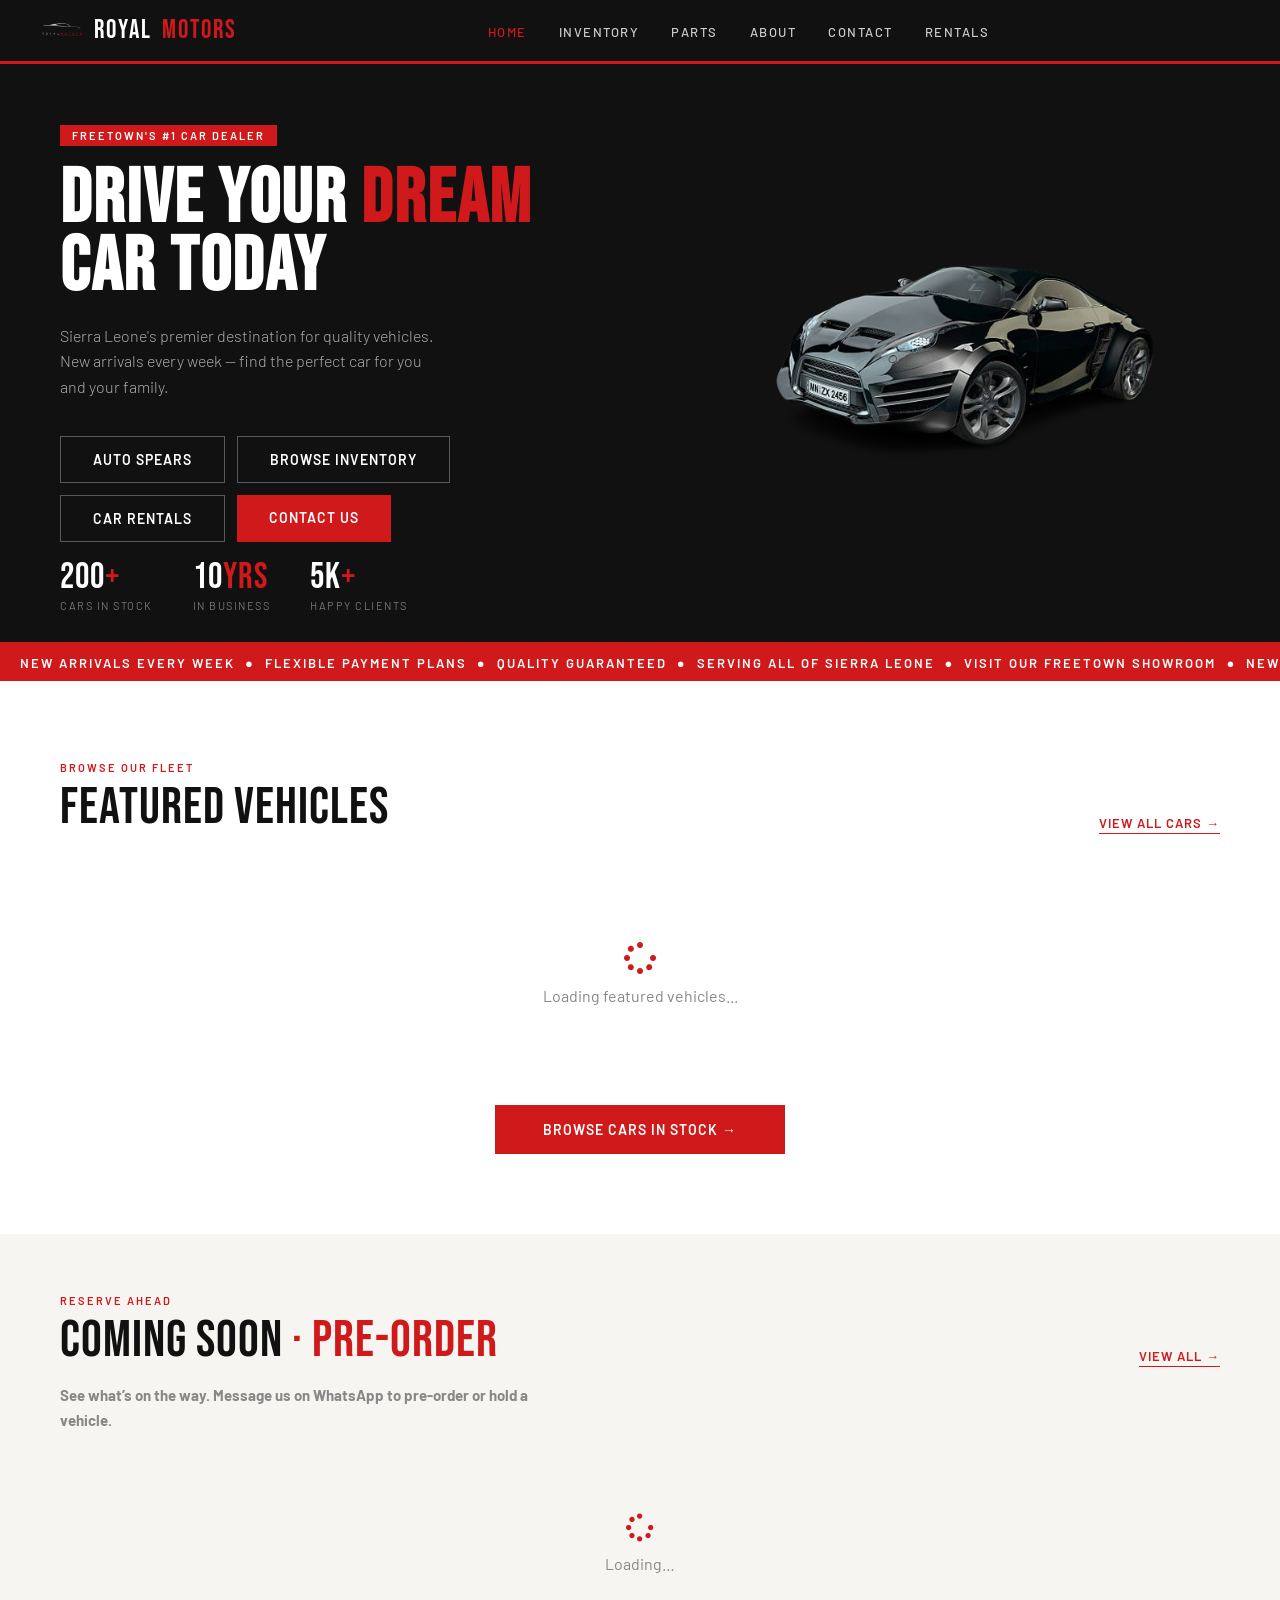
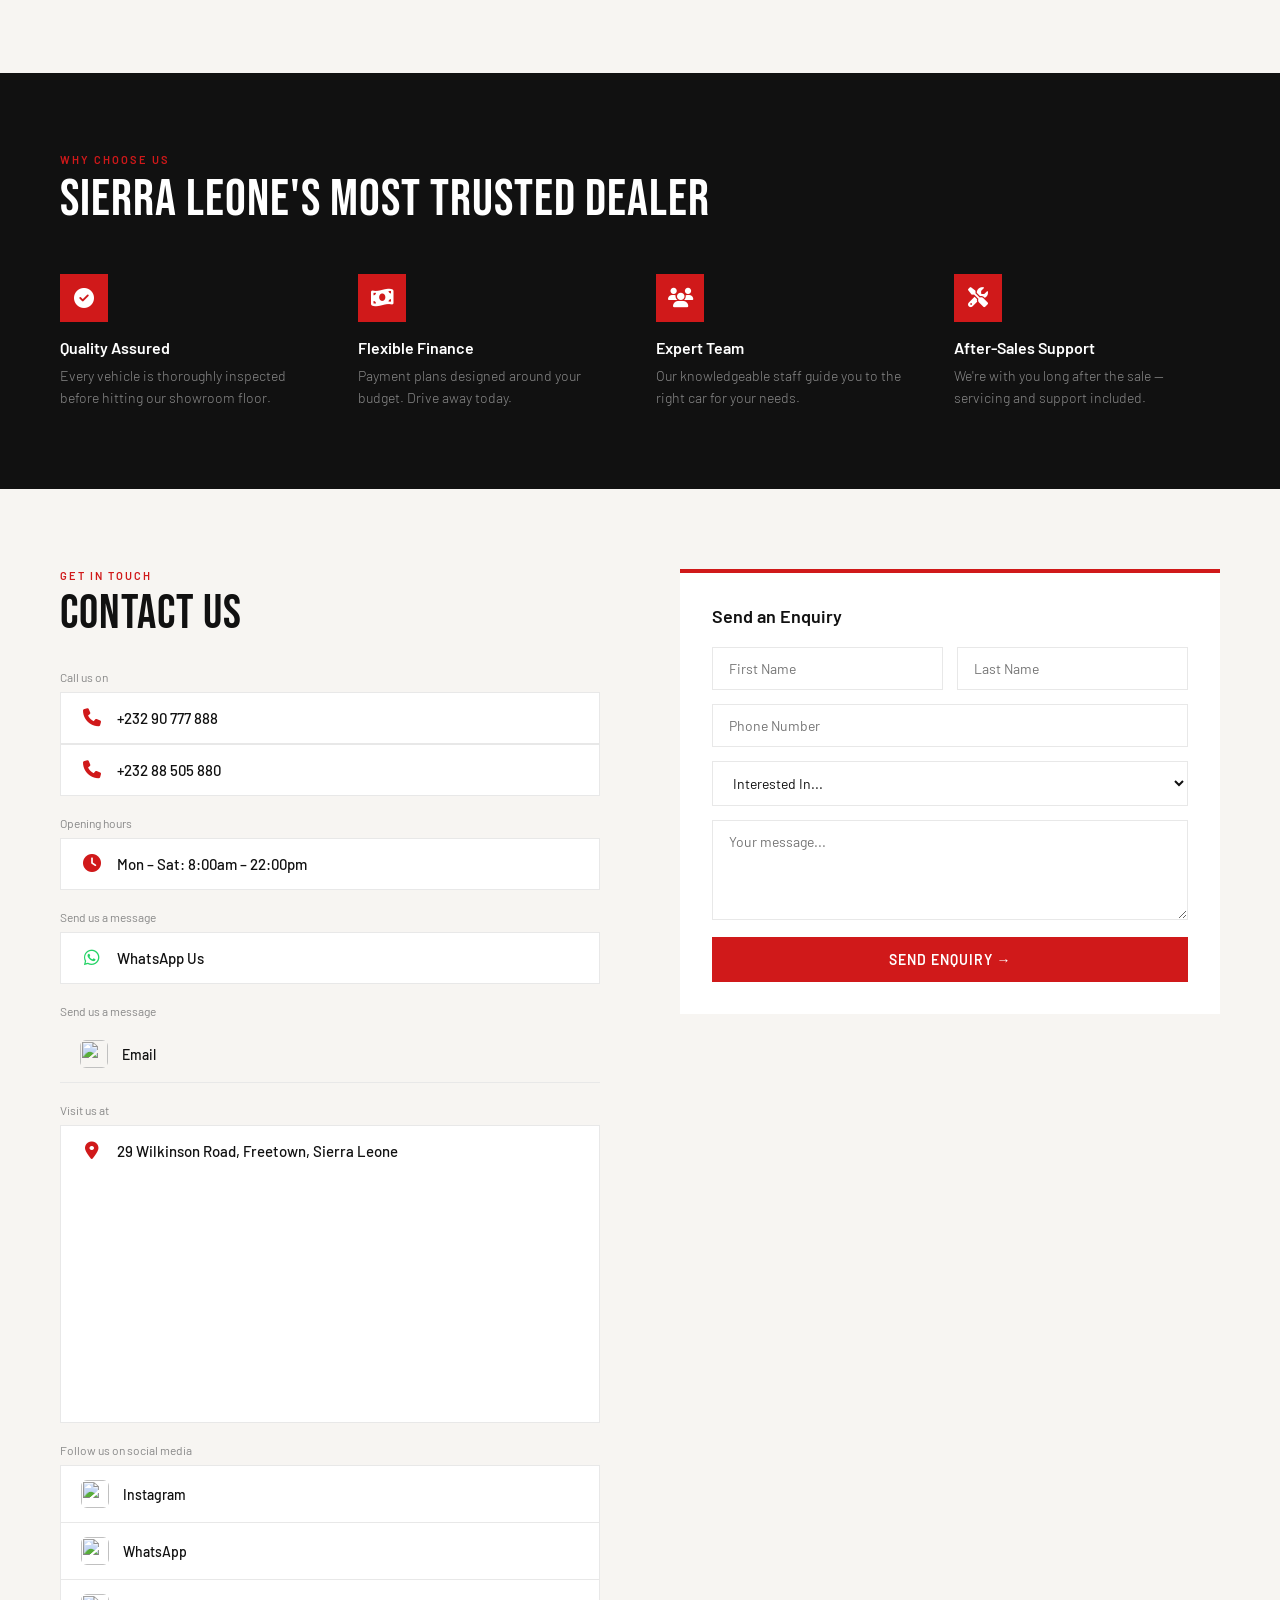
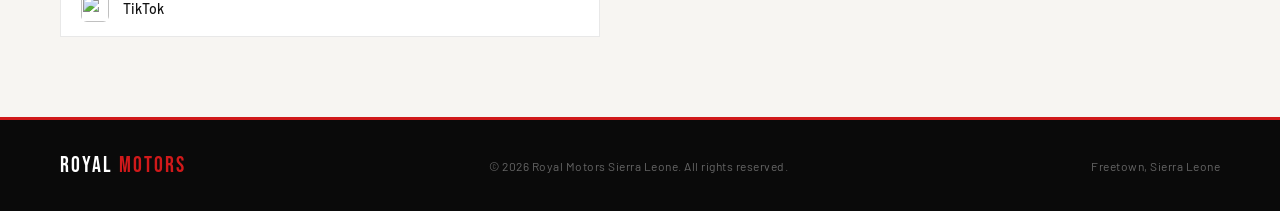
==== commit f778075b: "Add files via upload" ====
--- a/index.html
+++ b/index.html
@@ -176,7 +176,6 @@
 
         <p class="contact-group-label">Send us a message</p>
       <a href="mailto:royalmotorssl@gmail.com" class="social-row"><img src="https://cdn-icons-png.flaticon.com/512/732/732200.png" class="social-icon-img"><span>Email</span></a>
-    </a>
 
 
         <p class="contact-group-label">Visit us at</p>
@@ -267,9 +266,34 @@
 </div>
 
 <!-- JAVASCRIPT -->
-<script>
-const SCRIPT_URL = 'https://script.google.com/macros/s/AKfycbx6PdmM_RvqVVq0s2zYsSi6o3cKHXA8ggdvWbK5XQteNc4xblr6bxHiS_GnMhLK2bqfqQ/exec';  let currentPhotos = [];
+<script src="firebase-config.js"></script>
+<script type="module">
+import { initializeApp } from "https://www.gstatic.com/firebasejs/10.12.5/firebase-app.js";
+import { getFirestore, collection, getDocs, query, orderBy, limit } from "https://www.gstatic.com/firebasejs/10.12.5/firebase-firestore.js";
+
+const SCRIPT_URL = 'https://script.google.com/macros/s/AKfycbx6PdmM_RvqVVq0s2zYsSi6o3cKHXA8ggdvWbK5XQteNc4xblr6bxHiS_GnMhLK2bqfqQ/exec';
+let currentPhotos = [];
   let currentPhotoIndex = 0;
+  const WHATSAPP_NUMBER = '23290777888';
+let firebaseDb = null;
+
+function initFirebaseDb() {
+  try {
+    const cfg = window.ROYALMOTORS_FIREBASE_CONFIG || {};
+    const ok = cfg && cfg.apiKey && cfg.apiKey !== 'PASTE_ME' && cfg.projectId && cfg.projectId !== 'PASTE_ME';
+    if (!ok) return null;
+    const app = initializeApp(cfg);
+    return getFirestore(app);
+  } catch (e) {
+    return null;
+  }
+}
+firebaseDb = initFirebaseDb();
+  function openWhatsApp(message) {
+    const msg = String(message || '').trim();
+    const url = 'https://wa.me/' + WHATSAPP_NUMBER + (msg ? ('?text=' + encodeURIComponent(msg)) : '');
+    window.open(url, '_blank');
+  }
 
   function escapeHtml(str) {
     return String(str ?? '')
@@ -344,9 +368,20 @@
   /* --- LOAD FEATURED CARS (in stock only) --- */
   async function loadFeatured() {
     try {
-      const res = await fetch(SCRIPT_URL);
-      const cars = await res.json();
-      const list = Array.isArray(cars) ? cars.filter(c => c.Make) : [];
+      let list = [];
+      if (firebaseDb) {
+        const q = query(collection(firebaseDb, 'cars'), orderBy('submittedAt', 'desc'), limit(200));
+        const snap = await getDocs(q);
+        snap.forEach(d => {
+          const entry = d.data() || {};
+          if (entry.data) list.push(entry.data);
+        });
+        list = list.filter(c => c.Make);
+      } else {
+        const res = await fetch(SCRIPT_URL);
+        const cars = await res.json();
+        list = Array.isArray(cars) ? cars.filter(c => c.Make) : [];
+      }
       const inStock = list.filter(c => !carIsComingSoon(c));
       const featured = inStock.slice(0, homeCardLimit());
       const grid = document.getElementById('featured-grid');
@@ -417,9 +452,21 @@
     const grid = document.getElementById('coming-soon-grid');
     if (!grid) return;
     try {
-      const res = await fetch(SCRIPT_URL);
-      const cars = await res.json();
-      const list = Array.isArray(cars) ? cars.filter(c => c.Make && carIsComingSoon(c)) : [];
+      let list = [];
+      if (firebaseDb) {
+        const q = query(collection(firebaseDb, 'cars'), orderBy('submittedAt', 'desc'), limit(300));
+        const snap = await getDocs(q);
+        const cars = [];
+        snap.forEach(d => {
+          const entry = d.data() || {};
+          if (entry.data) cars.push(entry.data);
+        });
+        list = cars.filter(c => c.Make && carIsComingSoon(c));
+      } else {
+        const res = await fetch(SCRIPT_URL);
+        const cars = await res.json();
+        list = Array.isArray(cars) ? cars.filter(c => c.Make && carIsComingSoon(c)) : [];
+      }
       grid.innerHTML = '';
       if (list.length === 0) {
         grid.innerHTML = '<div style="grid-column:1/-1;text-align:center;padding:48px;color:var(--gray);">No “coming soon” vehicles listed yet. Ask us on WhatsApp what’s arriving next.</div>';
@@ -465,8 +512,8 @@
         });
         card.querySelector('.enquire-btn').addEventListener('click', function(e) {
           e.stopPropagation();
-          const t = `Hello Royal Motors!%0A%0AI want to *pre-order* the *${car.Make} ${car.Model}* (${car.Price}).%0A%0APlease confirm availability!`;
-          window.open(`https://wa.me/23276784937?text=${t}`, '_blank');
+          const t = `Hello Royal Motors!\n\nI want to pre-order the ${car.Make} ${car.Model} (${car.Price}).\n\nPlease confirm availability!`;
+          openWhatsApp(t);
         });
         grid.appendChild(card);
       });
@@ -483,14 +530,14 @@
     const interest  = document.querySelector('select').value;
     const message   = document.querySelector('textarea').value;
     if (!firstName || !phone) { alert('Please fill in your name and phone number!'); return; }
-    const text = `Hello Royal Motors!%0A%0AName: ${firstName} ${lastName}%0APhone: ${phone}%0AInterested In: ${interest}%0AMessage: ${message}`;
-    window.open(`https://wa.me/23276784937?text=${text}`, '_blank');
+    const text = `Hello Royal Motors!\n\nName: ${firstName} ${lastName}\nPhone: ${phone}\nInterested In: ${interest}\nMessage: ${message}`;
+    openWhatsApp(text);
   }
 
   /* --- CAR ENQUIRE → WHATSAPP --- */
   function enquireCar(name, price) {
-    const text = `Hello Royal Motors!%0A%0AI am interested in the *${name}* priced at *${price}*%0A%0APlease send me more information!`;
-    window.open(`https://wa.me/23276784937?text=${text}`, '_blank');
+    const text = `Hello Royal Motors!\n\nI am interested in the ${name} priced at ${price}.\n\nPlease send me more information!`;
+    openWhatsApp(text);
   }
 
   /* --- MODAL --- */
@@ -529,9 +576,9 @@
       : '<i class="fa-brands fa-whatsapp"></i> Enquire on WhatsApp';
     waBtn.onclick = function() {
       const text = preorder
-        ? `Hello Royal Motors!%0A%0AI want to *pre-order* the *${make} ${model}* (${price}).%0A%0APlease confirm availability!`
-        : `Hello Royal Motors!%0A%0AI am interested in the *${make} ${model}* priced at *${price}*%0A%0APlease send me more information!`;
-      window.open(`https://wa.me/23276784937?text=${text}`, '_blank');
+        ? `Hello Royal Motors!\n\nI want to pre-order the ${make} ${model} (${price}).\n\nPlease confirm availability!`
+        : `Hello Royal Motors!\n\nI am interested in the ${make} ${model} priced at ${price}.\n\nPlease send me more information!`;
+      openWhatsApp(text);
     };
     document.getElementById('carModal').classList.add('active');
     document.body.style.overflow = 'hidden';
--- a/style.css
+++ b/style.css
@@ -99,7 +99,7 @@
 .car-photo { width: 100%; height: 100%; object-fit: cover; display: block; }
 .car-tag { position: absolute; top: 12px; left: 12px; background: var(--red); color: var(--white); font-size: 10px; font-weight: 600; letter-spacing: 1.5px; text-transform: uppercase; padding: 3px 8px; z-index: 1; }
 .car-avail { position: absolute; bottom: 10px; right: 10px; font-size: 9px; font-weight: 700; letter-spacing: 1.2px; text-transform: uppercase; padding: 4px 9px; z-index: 1; }
-.car-avail--stock { background: rgba(20, 126, 6, 0.95); color: var(--whiteS); border: 1px solid var(--light-gray); }
+.car-avail--stock { background: rgba(20, 126, 6, 0.95); color: var(--white); border: 1px solid var(--light-gray); }
 .car-avail--soon { background: var(--red); color: var(--white); border: 1px solid rgba(255,255,255,0.2); }
 .car-info { padding: 20px; }
 .car-make { font-size: 11px; color: var(--gray); letter-spacing: 1px; text-transform: uppercase; margin-bottom: 4px; }
@@ -176,6 +176,16 @@
 /* ===================== WHATSAPP ===================== */
 .wa-btn { position: fixed; bottom: 24px; right: 24px; z-index: 999; background: #25D366; width: 52px; height: 52px; border-radius: 50%; display: flex; align-items: center; justify-content: center; box-shadow: 0 2px 8px rgba(0,0,0,0.2); cursor: pointer; transition: transform .2s; text-decoration: none; }
 .wa-btn:hover { transform: scale(1.1); }
+
+/* ===================== DIALOGS (Call / WhatsApp chooser) ===================== */
+.hero-call-dialog { border: none; padding: 0; border-radius: 8px; max-width: calc(100vw - 32px); width: 320px; box-shadow: 0 16px 48px rgba(0,0,0,0.35); z-index: 10000; }
+.hero-call-dialog::backdrop { background: rgba(0,0,0,0.55); }
+.hero-call-dialog-inner { padding: 24px; }
+.hero-call-dialog-title { font-size: 14px; font-weight: 600; margin: 0 0 16px; color: var(--black); }
+.hero-call-dialog-link { display: flex; align-items: center; gap: 10px; padding: 14px 16px; margin-bottom: 10px; background: var(--off-white); color: var(--black); text-decoration: none; font-weight: 600; font-size: 15px; border: 1px solid var(--light-gray); transition: border-color .2s, background .2s; }
+.hero-call-dialog-link:hover { border-color: var(--red); background: #fff; }
+.hero-call-dialog-cancel { width: 100%; margin-top: 8px; padding: 10px; background: transparent; border: 1px solid var(--light-gray); color: var(--gray); font-family: var(--font-body); font-size: 13px; cursor: pointer; }
+.hero-call-dialog-cancel:hover { border-color: var(--black); color: var(--black); }
 
 /* ===================== CAR MODAL ===================== */
 .modal-overlay { display: none; position: fixed; top: 0; left: 0; width: 100%; height: 100%; background: rgba(0,0,0,0.85); z-index: 9999; align-items: center; justify-content: center; padding: 12px; padding-bottom: max(12px, env(safe-area-inset-bottom, 0px)); }
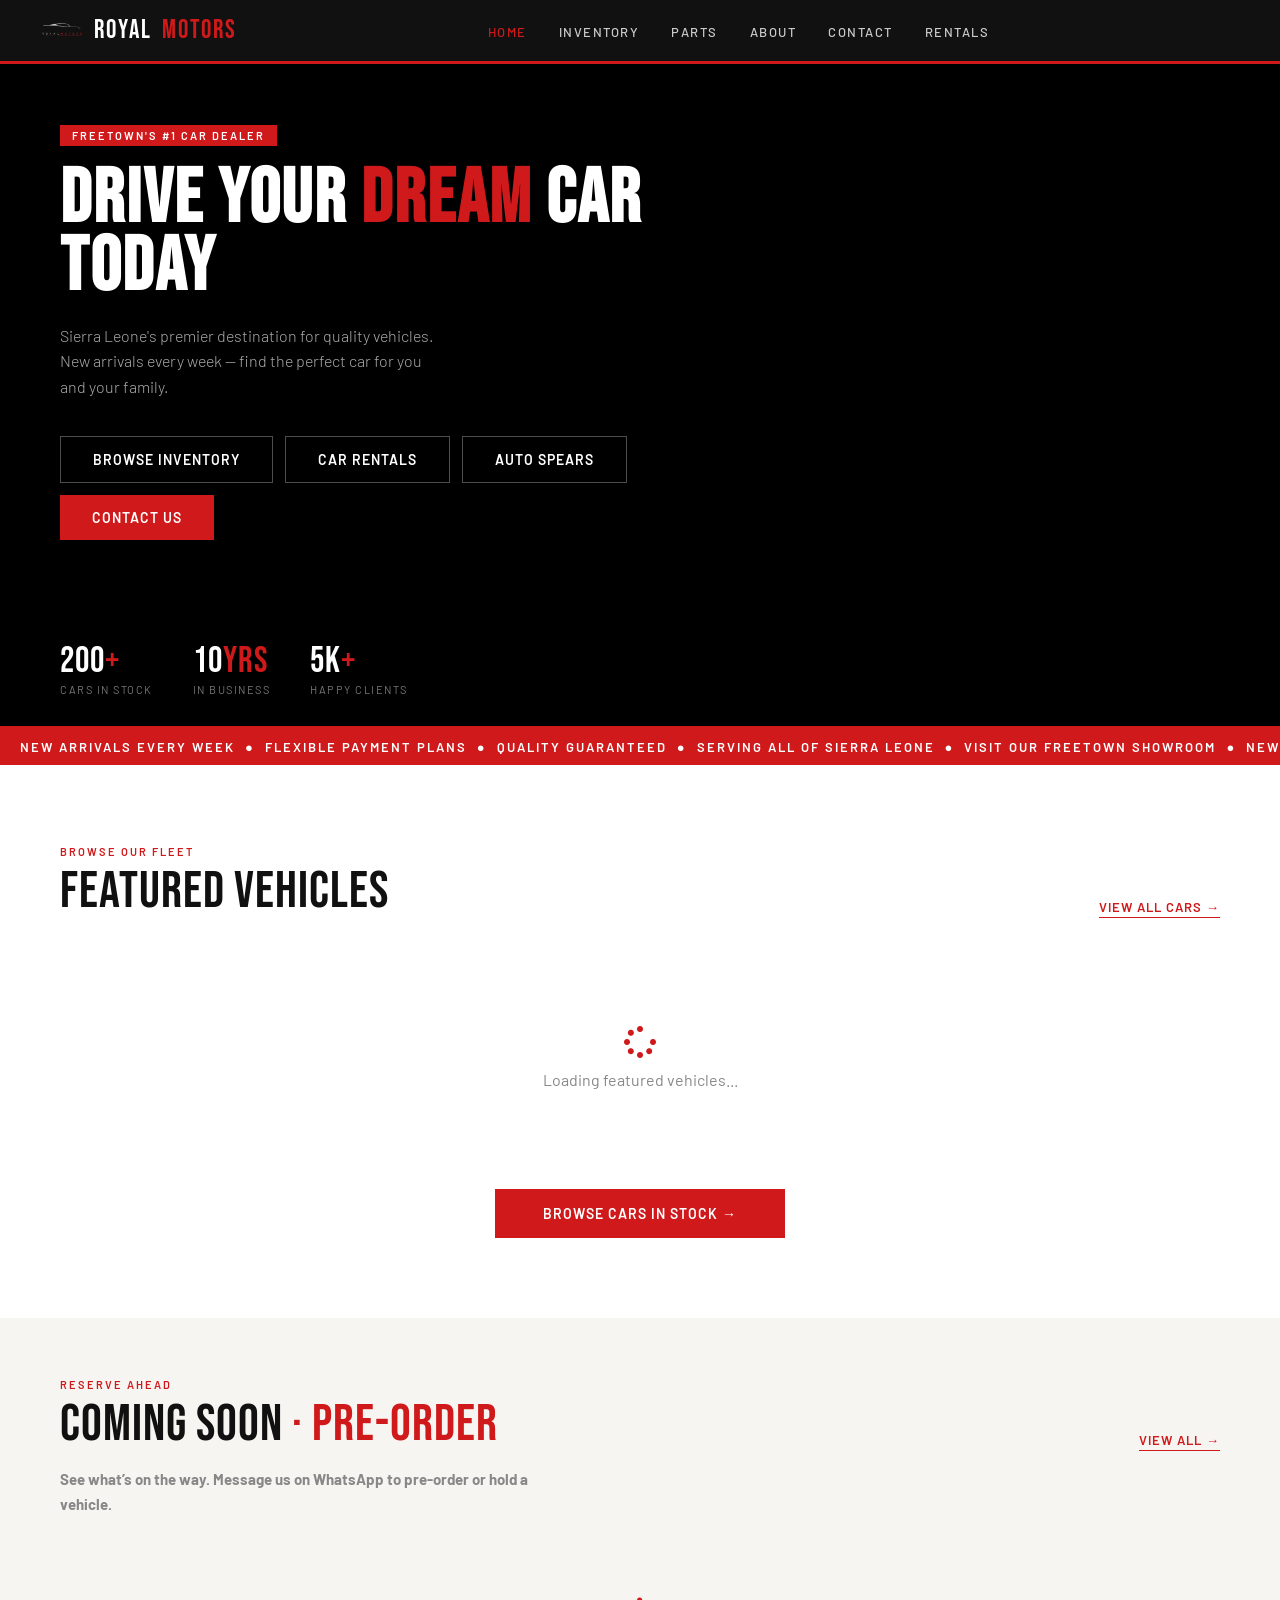
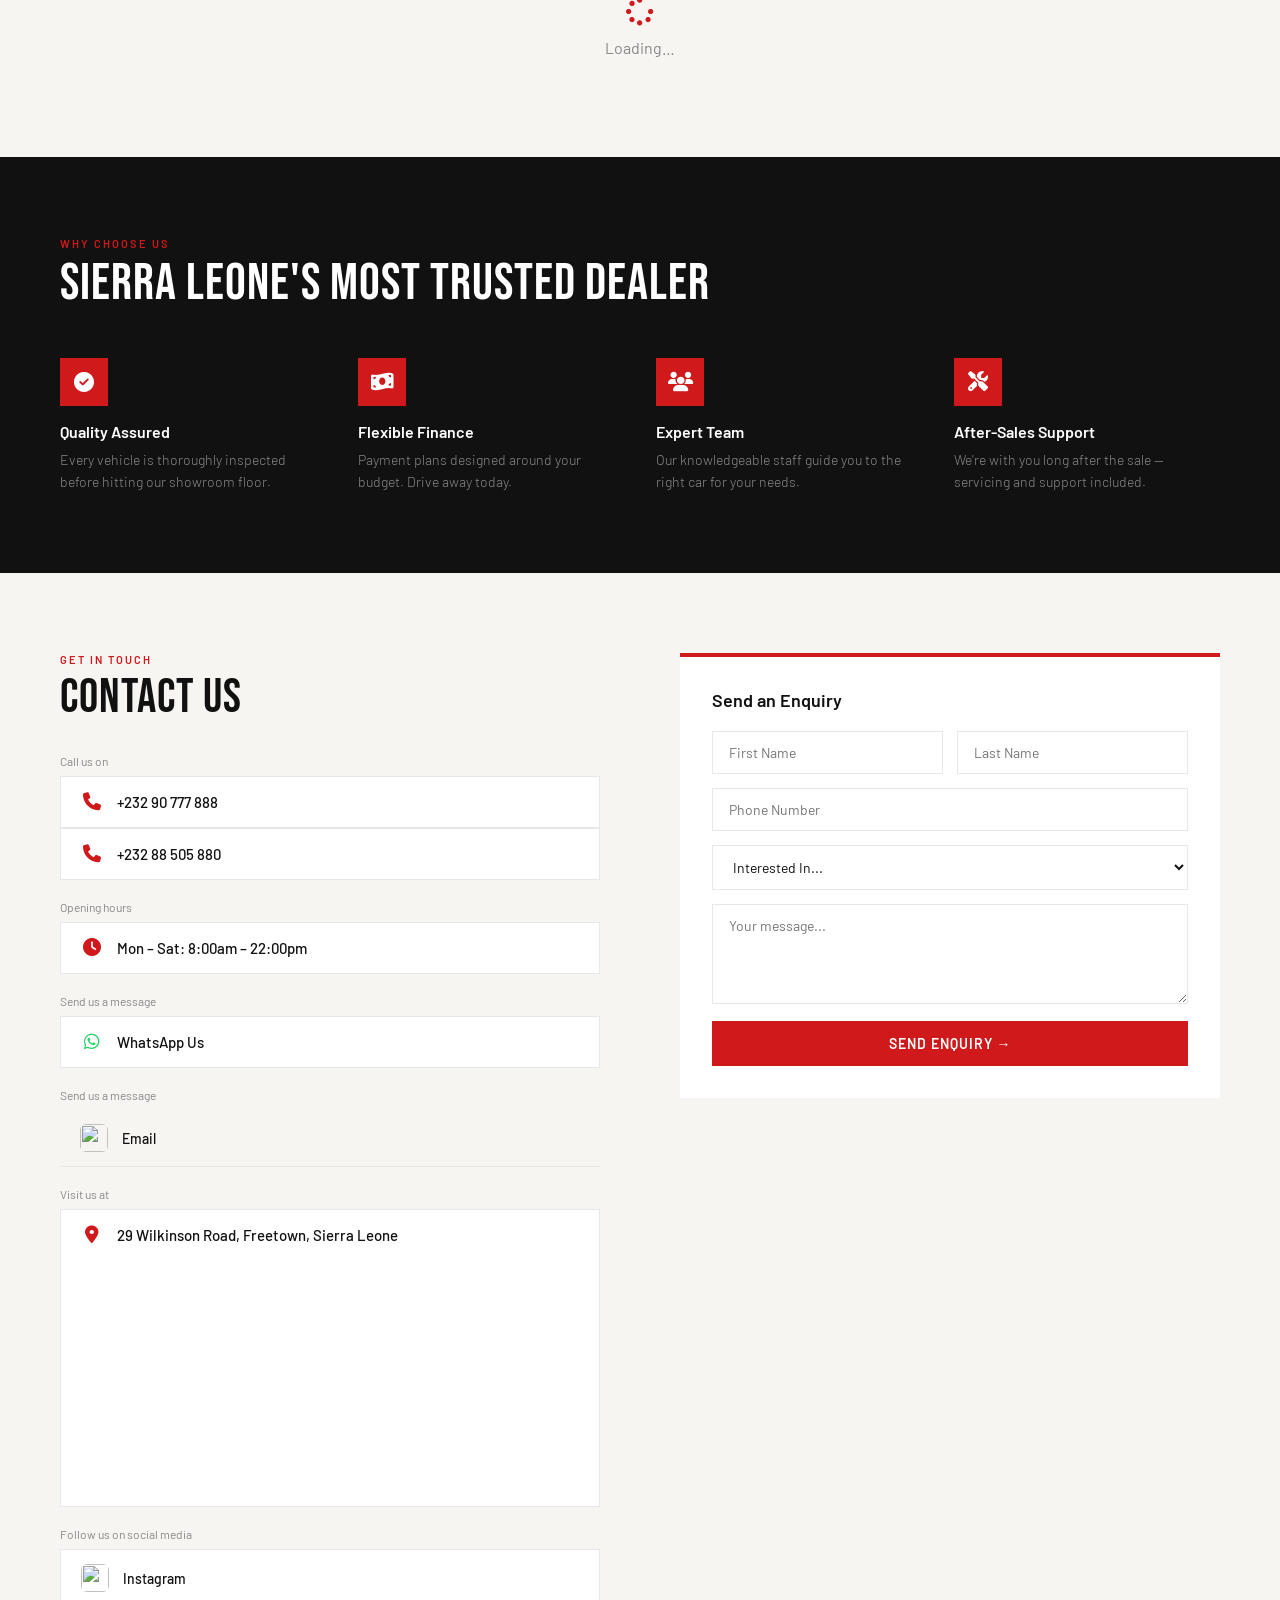
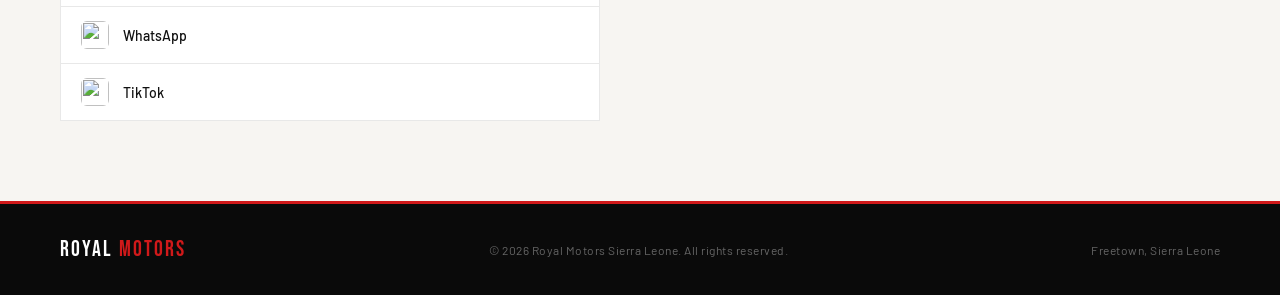
==== commit 0c1e9eb6: "Add files via upload" ====
--- a/index.html
+++ b/index.html
@@ -44,14 +44,16 @@
     <h1 class="hero-title">Drive Your <span>Dream</span> Car Today</h1>
     <p class="hero-sub">Sierra Leone's premier destination for quality vehicles. New arrivals every week — find the perfect car for you and your family.</p>
     <div class="hero-btns">
+            <a href="inventory.html" class="btn-outline">Browse Inventory</a>
+      <a href="rentals.html" class="btn-outline">Car Rentals</a>
       <a href="parts.html" class="btn-outline">Auto Spears </a>
-      <a href="inventory.html" class="btn-outline">Browse Inventory</a>
-      <a href="rentals.html" class="btn-outline">Car Rentals</a>
       <a href="#contact" class="btn-primary">Contact Us</a>
     </div>
   </div>
   <div class="hero-visual">
-    <img src="images/HEROPIC.png" alt="Car Brands" class="hero-brands-img">
+    <video class="hero-car-video" autoplay muted loop playsinline webkit-playsinline preload="metadata" disablepictureinpicture onerror="this.closest('.hero').classList.add('hero-no-video'); this.parentElement.style.display='none';">
+      <source src="images/Hero-video.mp4" type="video/mp4">
+    </video>
   </div>
   <div class="hero-stats">
     <div class="stat">
@@ -175,7 +177,7 @@
     </a>
 
         <p class="contact-group-label">Send us a message</p>
-      <a href="mailto:royalmotorssl@gmail.com" class="social-row"><img src="https://cdn-icons-png.flaticon.com/512/732/732200.png" class="social-icon-img"><span>Email</span></a>
+      <a href="mailto:royalmotors877@gmail.com" class="social-row"><img src="https://cdn-icons-png.flaticon.com/512/732/732200.png" class="social-icon-img"><span>Email</span></a>
 
 
         <p class="contact-group-label">Visit us at</p>
@@ -209,7 +211,6 @@
           <option>Pre-order / Coming Soon</option>
           <option>Car Rental</option>
           <option>Vehicle Parts</option>
-          <option>Test Drive</option>
           <option>Other</option>
         </select>
       </div>
--- a/style.css
+++ b/style.css
@@ -48,8 +48,10 @@
 .mobile-home-btn { display: none; color: var(--white); font-size: 18px; text-decoration: none; transition: color .2s; align-items: center; justify-content: center; }
 
 /* ===================== HERO ===================== */
-.hero { background: var(--black); min-height: 520px; display: grid; grid-template-columns: 1fr 1fr; align-items: center; position: relative; overflow: hidden; min-width: 0; }
-.hero-text { padding: 60px 40px 100px 60px; }
+.hero { background: var(--black); min-height: 520px; display: block; position: relative; overflow: hidden; min-width: 0; }
+.hero::before { content: ""; position: absolute; inset: 0; background: linear-gradient(90deg, rgba(0,0,0,0.72) 0%, rgba(0,0,0,0.48) 45%, rgba(0,0,0,0.62) 100%); z-index: 2; }
+.hero.hero-no-video::before { background: none; }
+.hero-text { position: relative; z-index: 3; padding: 60px 40px 100px 60px; max-width: 760px; }
 .hero-badge { display: inline-block; background: var(--red); color: var(--white); font-size: 11px; font-weight: 600; letter-spacing: 2px; text-transform: uppercase; padding: 4px 12px; margin-bottom: 20px; }
 .hero-title { font-family: var(--font-display); font-size: 76px; line-height: 0.9; color: var(--white); letter-spacing: 2px; margin-bottom: 20px; }
 .hero-title span { color: var(--red); }
@@ -59,9 +61,10 @@
 .btn-primary:hover { background: var(--red-dark); }
 .btn-outline { background: transparent; color: var(--white); border: 1.5px solid rgba(255,255,255,0.3); padding: 14px 32px; font-family: var(--font-body); font-size: 14px; font-weight: 600; letter-spacing: 1px; text-transform: uppercase; cursor: pointer; transition: all .2s; display: inline-block; text-decoration: none; }
 .btn-outline:hover { border-color: var(--red); color: var(--red); }
-.hero-visual { display: flex; align-items: center; justify-content: center; padding: 40px; }
-.hero-brands-img { width: 100%; max-width: 480px; }
-.hero-stats { position: absolute; bottom: 30px; left: 60px; display: flex; gap: 40px; flex-wrap: wrap; max-width: calc(100% - 120px); }
+.hero-visual { position: absolute; inset: 0; z-index: 1; display: block; padding: 0; }
+.hero-brands-img { width: 100%; height: 100%; object-fit: cover; }
+.hero-car-video { width: 100%; height: 100%; object-fit: cover; border: none; box-shadow: none; display: block; background: #000; backface-visibility: hidden; transform: translateZ(0); will-change: transform; }
+.hero-stats { position: relative; z-index: 3; padding: 0 60px 30px; display: flex; gap: 40px; flex-wrap: wrap; max-width: calc(100% - 120px); }
 .stat-num { font-family: var(--font-display); font-size: 36px; color: var(--white); letter-spacing: 1px; }
 .stat-num span { color: var(--red); }
 .stat-label { font-size: 11px; color: #777; letter-spacing: 1.5px; text-transform: uppercase; }
@@ -221,9 +224,11 @@
 
 /* ===================== RESPONSIVE ===================== */
 @media (max-width: 900px) {
-  .hero { grid-template-columns: 1fr; min-height: 0; }
-  .hero-visual { display: none; }
-  .hero-stats { position: relative; bottom: auto; left: auto; padding: 0 40px 40px; max-width: none; }
+  .hero { min-height: 480px; }
+  .hero::before { background: linear-gradient(180deg, rgba(0,0,0,0.72) 0%, rgba(0,0,0,0.58) 55%, rgba(0,0,0,0.72) 100%); }
+  .hero-text { padding: 44px 28px 22px; max-width: 100%; }
+  .hero-title { font-size: clamp(44px, 9vw, 62px); }
+  .hero-stats { padding: 0 40px 40px; max-width: none; }
   .section-header { flex-wrap: wrap; gap: 16px; align-items: flex-end; }
   .why-grid { grid-template-columns: 1fr 1fr; }
   .contact-section { grid-template-columns: 1fr; gap: 40px; }
@@ -232,7 +237,7 @@
   nav { padding: 0 12px; min-height: 56px; flex-wrap: nowrap; }
   .nav-logo { font-size: 16px; letter-spacing: 1px; gap: 8px; max-width: calc(100vw - 120px); }
   .nav-logo-img { max-height: 32px; }
-  .hero { min-height: unset; }
+  .hero { min-height: 430px; }
   .nav-links {
     display: none;
     position: absolute;
@@ -254,8 +259,8 @@
   .hero-text { padding: 28px 16px 12px; }
   .hero-title { font-size: clamp(28px, 9vw, 40px); line-height: 0.95; }
   .hero-sub { font-size: 13px; max-width: none; }
-  .hero-btns { gap: 8px; }
-  .btn-primary, .btn-outline { padding: 12px 18px; font-size: 11px; letter-spacing: 0.8px; }
+  .hero-btns { gap: 8px; display: grid; grid-template-columns: 1fr 1fr; }
+  .hero-btns .btn-primary, .hero-btns .btn-outline { text-align: center; width: 100%; padding: 12px 10px; font-size: 10px; letter-spacing: 0.7px; }
   .hero-stats {
     padding: 0 16px 24px;
     gap: 12px 20px;
